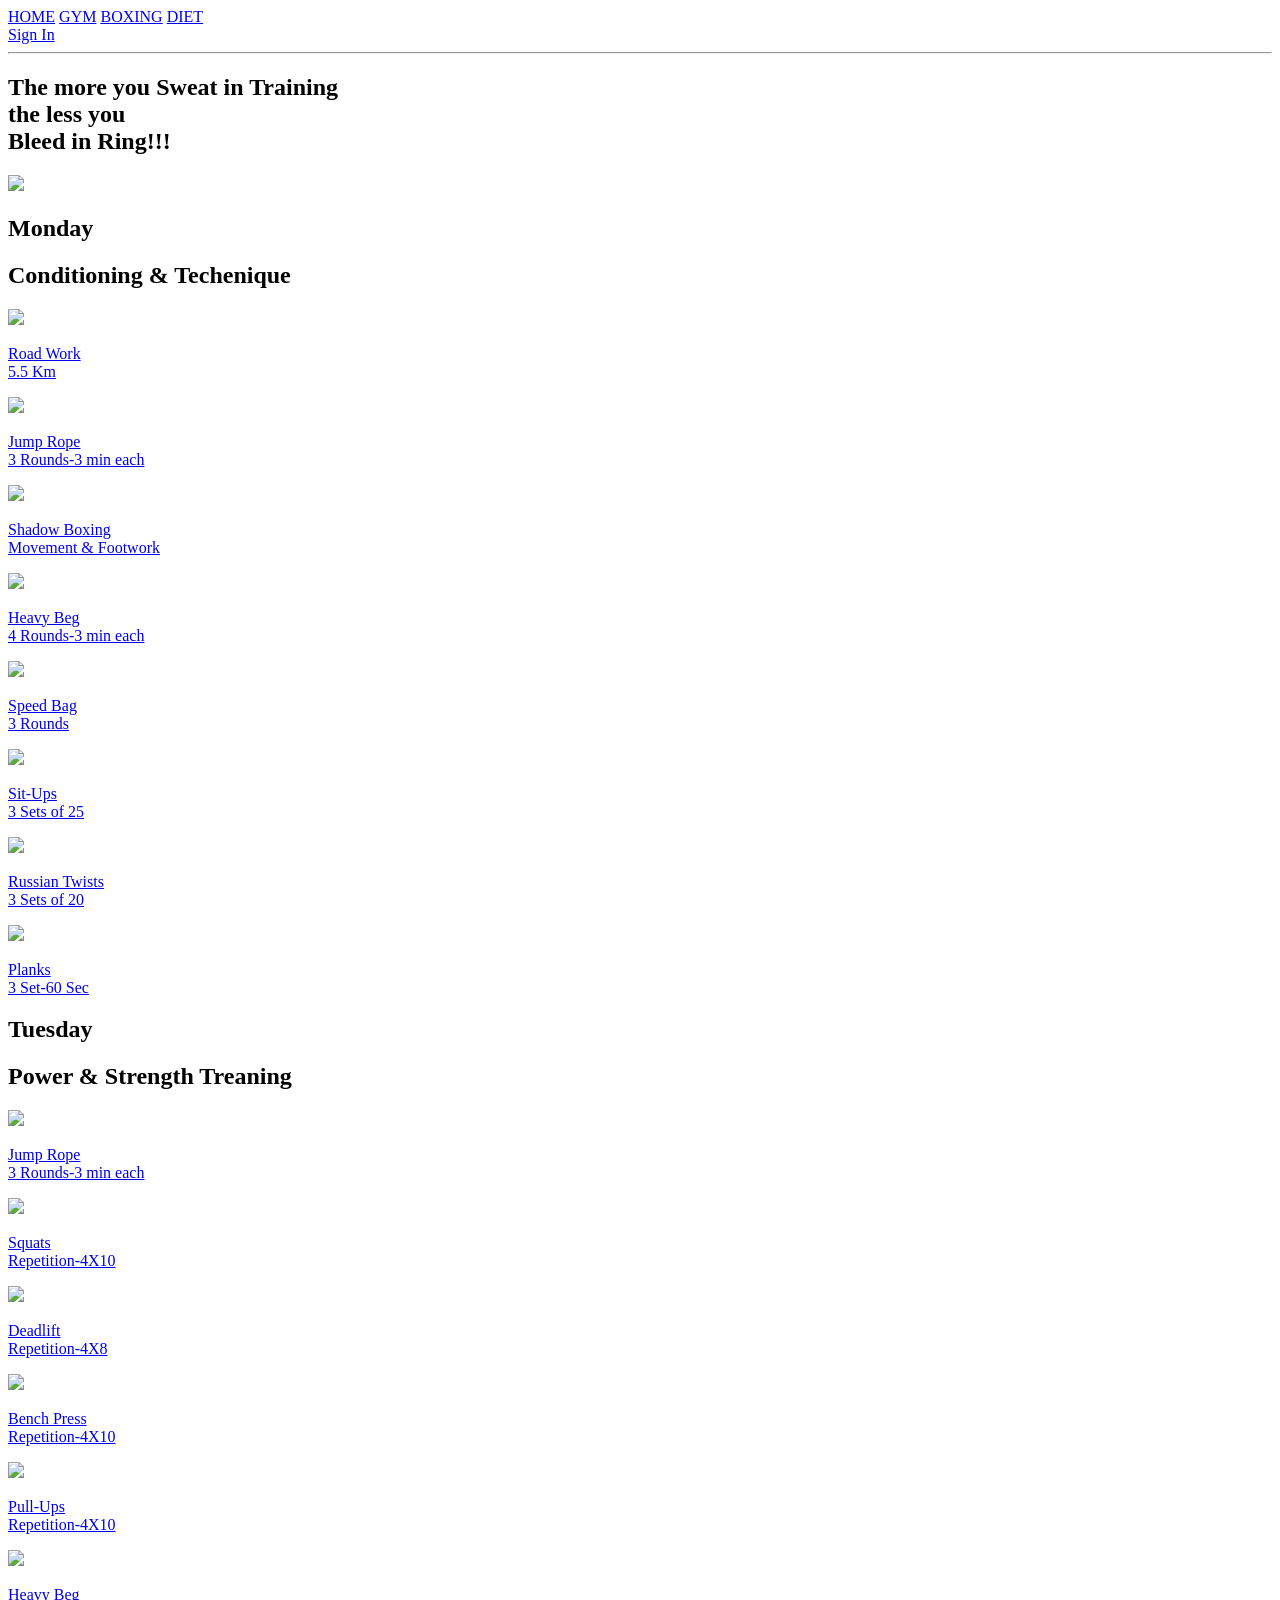
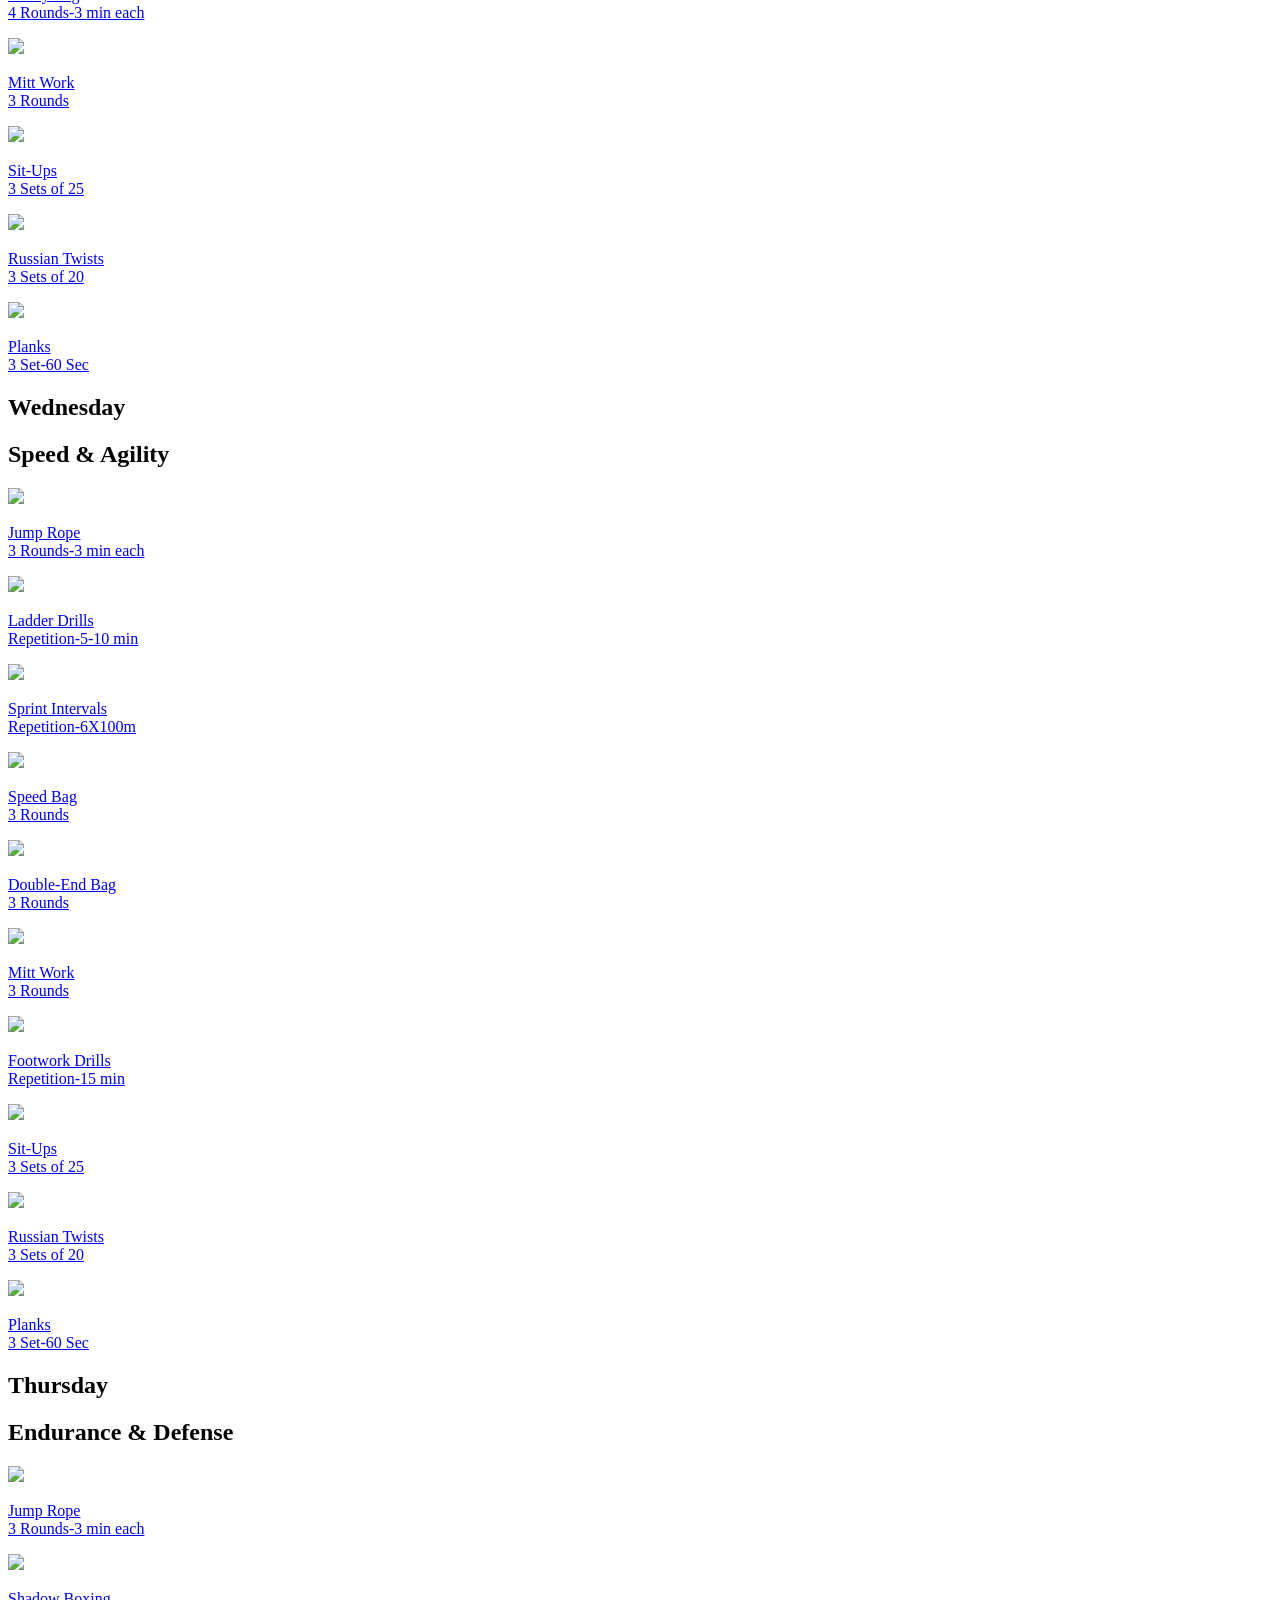
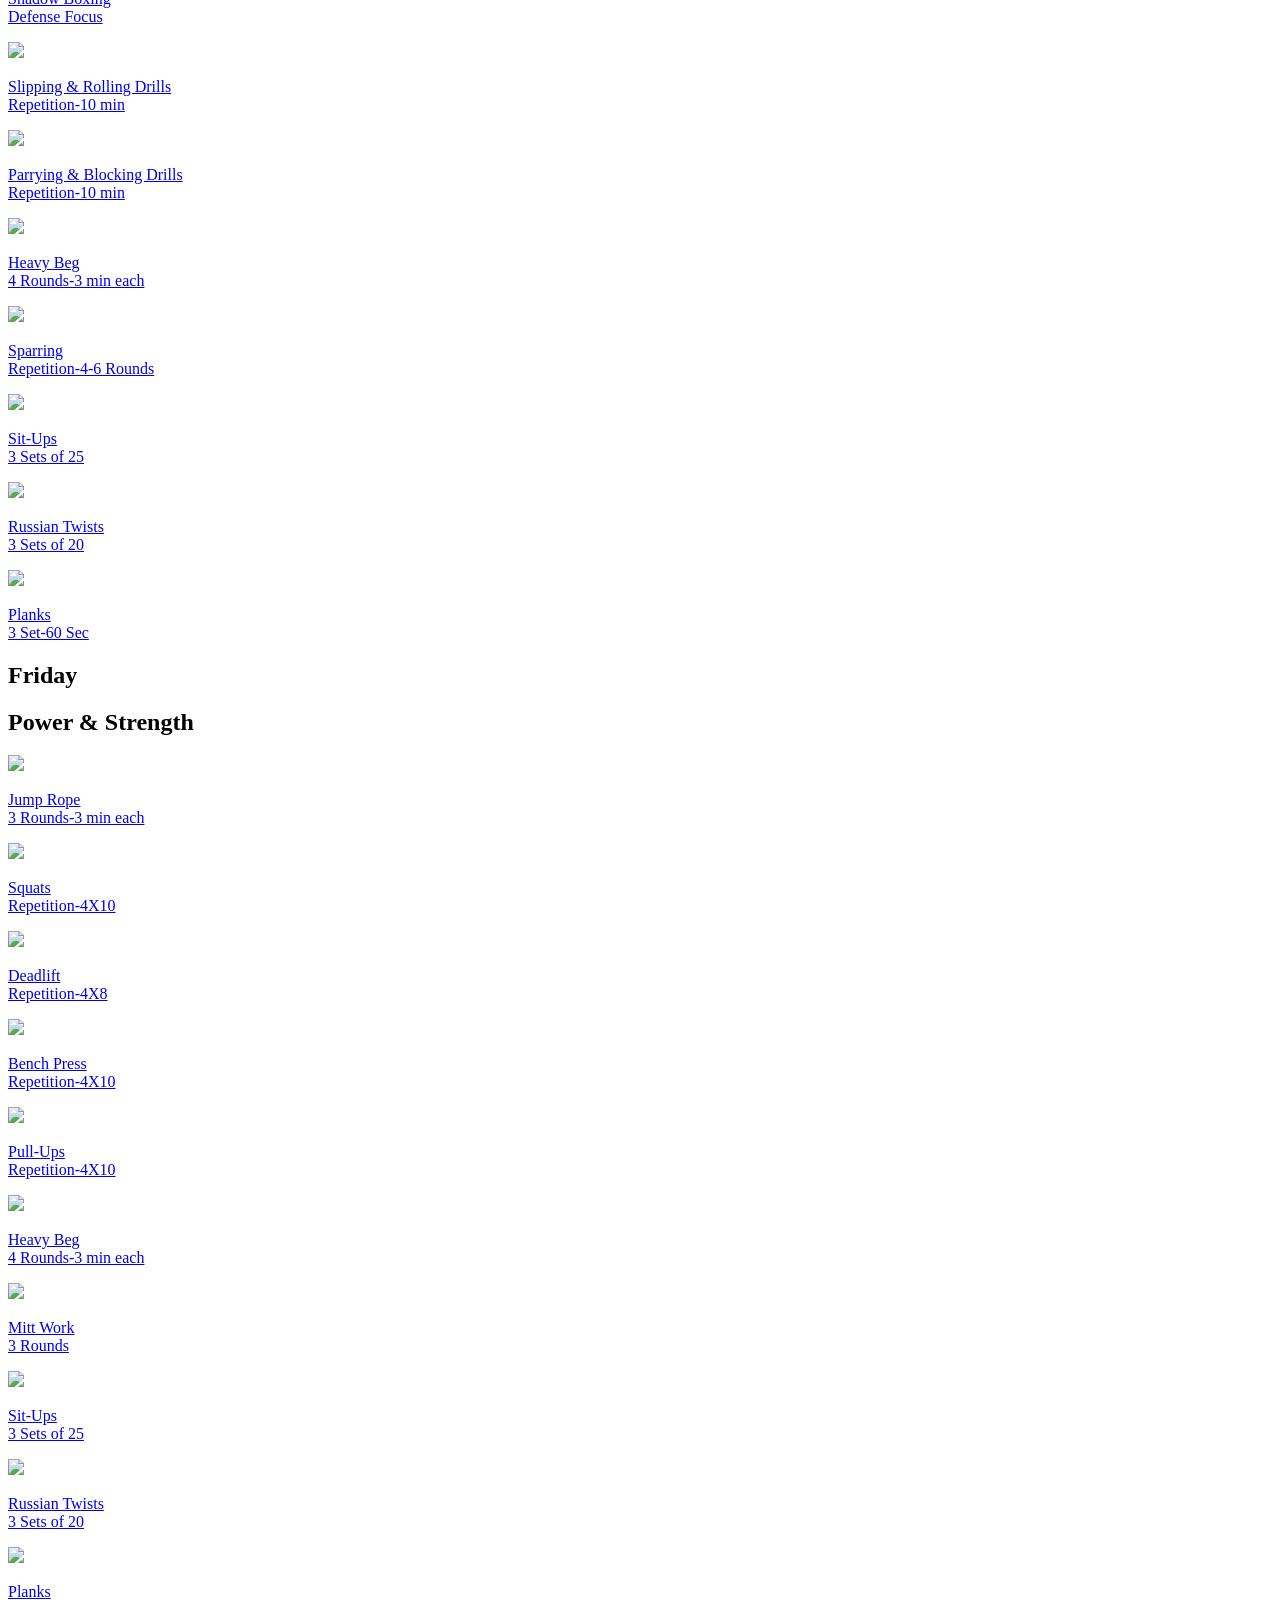
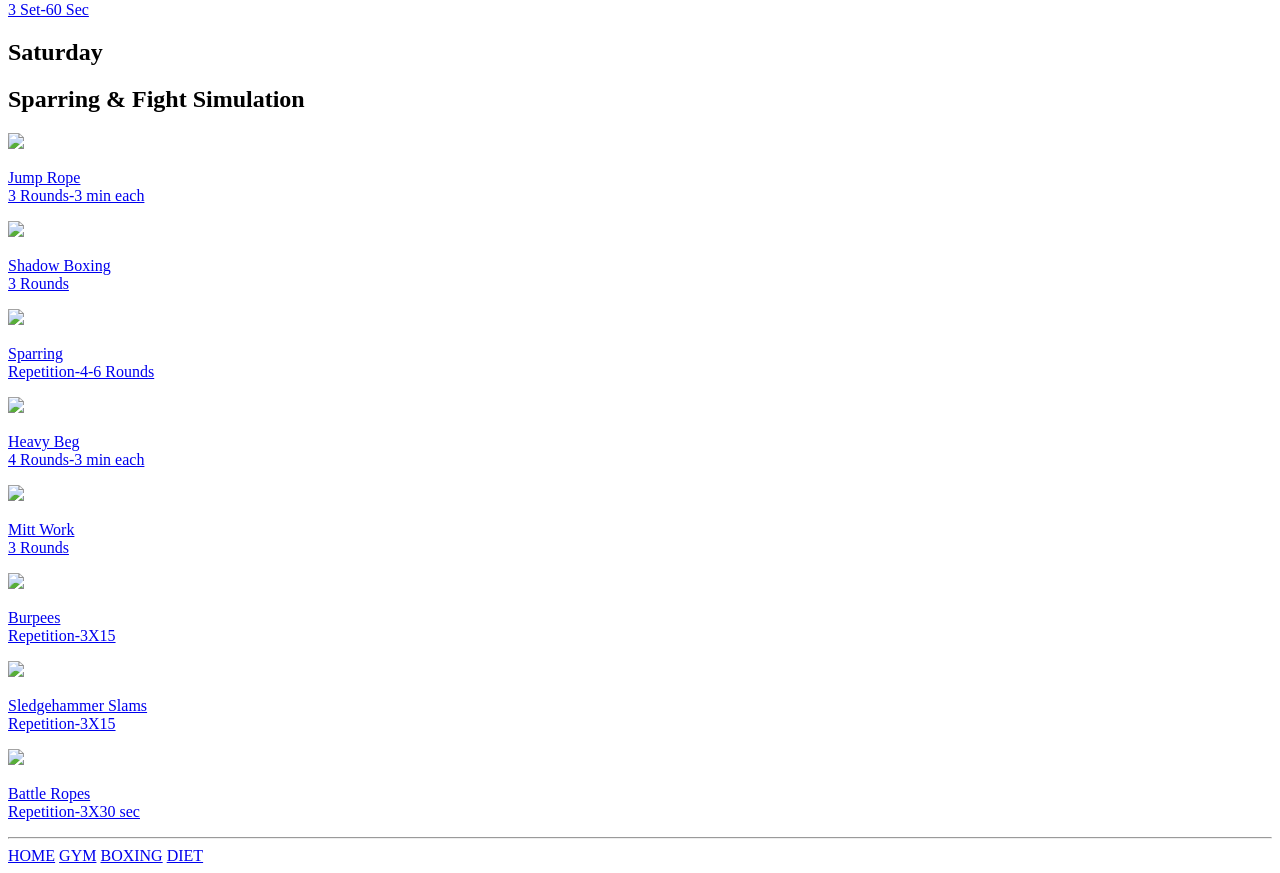
==== boxing.html @ 91bad155 "last-change-added" ====
<!DOCTYPE html>
<html lang="en">
<head>
    <meta charset="UTF-8">
    <meta name="viewport" content="width=device-width, initial-scale=1.0">
    <title>Boxing Schedule</title>
    <link rel="stylesheet" href="style-second.css">
    <link rel="stylesheet" href="mediaqueary-second.css">
    <link rel="shortcut icon" href="favicon-01.png" type="image/x-icon">
</head>
<body>
    <header>
            <div class="container">
            <nav>
            <div class="nav-link flex">
            <a href="index.html" class="nav-hover">HOME</a>
            <a href="gym.html" class="nav-hover">GYM</a>
            <a href="boxing.html" id="spe-hover" class="nav-hover">BOXING</a>
            <a href="diet.html" class="nav-hover">DIET</a>
            <div class="nav-butt">
            <a href="signin.html" id="spe-butt" class="nav-hover">Sign In</a>
           </div></div>
           </nav>
        </div>
    </header>
    <main>
        <section>
            <div class="main-start">
                <hr>
                <div class="container">
                    <div class="banner-image flex">
                        <div class="lines"><h1>The more you Sweat in Training<br>the less you<br><span>Bleed in Ring!!!</span></h1></div>
                        <div class="img-banner"><image src="https://wallpaperaccess.com/full/113299.jpg"></image></div>
                    </div>
                </div>
            </div>
        </section>
        <section>
            <div class="container">
                <h1 id="spe-tag" class="tag">Monday</h1>
                <h2 class="tag-2">Conditioning & Techenique</h2>
                <div class="day-first flex">
                    <div class="day-first-img flex"><a href="https://youtu.be/MoxFkJlVZlA?si=4InjTJsDRRnvm0Ty" target="_blank"><image src="https://media.gettyimages.com/id/515136800/photo/jesse-owens-running-a-sprint.jpg?b=1&s=594x594&w=0&k=20&c=3Ryl7v0fphqLy3THlPjcqMNAzSd5L8obzK-zpMKKjc0="></image><p>Road Work<br><span>5.5 Km</span></p></a></div>

                    <div class="day-first-img"><a href="https://youtu.be/RTlr0b6Us6o?si=6KJ2ykiqwkDiigMl" target="_blank"><image src="https://evolve-mma.com/wp-content/uploads/2018/06/AJ-Skipping-Rope.jpg"></image><p>Jump Rope<br><span>3 Rounds-3 min each</span></p></a></div>

                    <div class="day-first-img"><a href="https://youtu.be/lYe5PYgIZDg?si=vLMUm-ALjyw956rZ" target="_blank"><image src="https://img.freepik.com/premium-photo/handsome-young-man-boxer-practicing-shadow-boxing-with-dumbbells_597987-1740.jpg"></image><p>Shadow Boxing<br><span>Movement & Footwork</span></p></a></div>

                    <div class="day-first-img"><a href="https://youtu.be/_ZKBdnpT06Y?si=bzKvnsoIdeUR_tfz" target="_blank"><image src="https://cdn.evolve-university.com/wp-content/uploads/2021/11/mt-heavy-bag-drill-nong-o.png"></image><p>Heavy Beg<br><span>4 Rounds-3 min each</span></p></a></div>

                    <div class="day-first-img flex"><a href="https://youtu.be/si_Wxc0k60Q?si=M0MZRab_aJcrNQKK" target="_blank"><image src="https://www.westend61.de/images/0001088704pw/boxing-coach-punching-speed-bag-in-gym-CAVF58845.jpg"></image><p>Speed Bag<br><span>3 Rounds</span></p></a></div>

                    <div class="day-first-img"><a href="https://youtu.be/swOyWKk7Oko?si=jOz3N1GP63rthDgj" target="_blank"><image src="https://www.themanual.com/wp-content/uploads/sites/9/2023/10/man-doing-crunches-e1746396948923.jpeg?fit=3000%2C2000&p=1"></image><p>Sit-Ups<br><span>3 Sets of 25</span></p></a></div>

                    <div class="day-first-img"><a href="https://youtu.be/DJQGX2J4IVw?si=9yJ7k4kSPQ1QzTi-" target="_blank"><image src="https://cdn.mos.cms.futurecdn.net/gnTkzdpDtoMRUMa8mqmSfK-970-80.jpg"></image><p>Russian Twists<br><span>3 Sets of 20</span></p></a></div>

                    <div class="day-first-img"><a href="https://youtu.be/TaW-98B31AE?si=hQfFOML7B2akAfiL" target="_blank"><image src="https://sbtmagazine.net/wp-content/uploads/2017/07/dumbbell-workout-for-washboard-abs.jpg"></image><p>Planks<br><span>3 Set-60 Sec</span></p></a></div>
                </div>
                <h1 id="spe-tag" class="tag">Tuesday</h1>
                <h2 class="tag-2">Power & Strength Treaning</h2>
                <div class="day-second flex">
                     <div class="day-second-img flex"><a href="https://youtu.be/RTlr0b6Us6o?si=6KJ2ykiqwkDiigMl" target="_blank"><image src="https://evolve-mma.com/wp-content/uploads/2018/06/AJ-Skipping-Rope.jpg"></image><p>Jump Rope<br><span>3 Rounds-3 min each</span></p></a></div>

                     <div class="day-second-img"><a href="https://youtu.be/NH4bYCenMxQ?si=0REiblwLuypuopyR" target="_blank"><image src="https://cdn.mos.cms.futurecdn.net/9JntX4VCShUgzMuNBzLvBj-1200-80.jpg"></image><p>Squats<br><span>Repetition-</span>4X10</p></a></div>

                     <div class="day-second-img"><a href="https://youtu.be/aGQK5iiAXK8?si=HEJXizrafGAL_j7j" target="_blank"><image src="https://tse3.mm.bing.net/th/id/OIP.VqBkOYdg0j1mJMJkc9cJmAAAAA?rs=1&pid=ImgDetMain&o=7&rm=3"></image><p>Deadlift<br><span>Repetition-</span>4X8</p></a></div>

                     <div class="day-second-img"><a href="https://youtu.be/mpT7PAFeA68?si=t_s6dZ8ZXLLjP6p1" target="_blank"><image src="https://fitnessvolt.com/wp-content/uploads/2020/12/paused-bench-press.jpg"></image><p>Bench Press<br><span>Repetition-</span>4X10</p></a></div>

                     <div class="day-second-img"><a href="https://youtu.be/eGo4IYlbE5g?si=v_e02tfvVvz2JeN4" target="_blank"><image src="https://un-ripped.com/wp-content/uploads/2020/12/man-performing-pullups.jpg"></image><p>Pull-Ups<br><span>Repetition-</span>4X10</p></a></div>

                     <div class="day-second-img"><a href="https://youtu.be/_ZKBdnpT06Y?si=bzKvnsoIdeUR_tfz" target="_blank"><image src="https://cdn.evolve-university.com/wp-content/uploads/2021/11/mt-heavy-bag-drill-nong-o.png"></image><p>Heavy Beg<br><span>4 Rounds-3 min each</span></p></a></div>

                     <div class="day-second-img"><a href="https://youtu.be/tPuvwPYjULw?si=vQcHDMZcJPapZAhn" target="_blank"><image src="https://cdn.shopify.com/s/files/1/0253/7245/9094/articles/liam-harrison-2-1024x6821.jpg"></image><p>Mitt Work<br><span>3 Rounds</span></p></a></div>

                      <div class="day-second-img"><a href="https://youtu.be/swOyWKk7Oko?si=jOz3N1GP63rthDgj" target="_blank"><image src="https://www.themanual.com/wp-content/uploads/sites/9/2023/10/man-doing-crunches-e1746396948923.jpeg?fit=3000%2C2000&p=1"></image><p>Sit-Ups<br><span>3 Sets of 25</span></p></a></div>

                    <div class="day-second-img"><a href="https://youtu.be/DJQGX2J4IVw?si=9yJ7k4kSPQ1QzTi-" target="_blank"><image src="https://cdn.mos.cms.futurecdn.net/gnTkzdpDtoMRUMa8mqmSfK-970-80.jpg"></image><p>Russian Twists<br><span>3 Sets of 20</span></p></a></div>

                    <div class="day-second-img"><a href="https://youtu.be/TaW-98B31AE?si=hQfFOML7B2akAfiL" target="_blank"><image src="https://sbtmagazine.net/wp-content/uploads/2017/07/dumbbell-workout-for-washboard-abs.jpg"></image><p>Planks<br><span>3 Set-60 Sec</span></p></a></div>
                </div>
                <h1 id="spe-tag" class="tag">Wednesday</h1>
                <h2 class="tag-2">Speed & Agility</h2>
                <div class="day-third flex">
                    <div class="day-second-img flex"><a href="https://youtu.be/RTlr0b6Us6o?si=6KJ2ykiqwkDiigMl" target="_blank"><image src="https://evolve-mma.com/wp-content/uploads/2018/06/AJ-Skipping-Rope.jpg"></image><p>Jump Rope<br><span>3 Rounds-3 min each</span></p></a></div>

                    <div class="day-third-img flex"><a href="https://youtu.be/tdYRCl-3Ohk?si=4ePSA24iDrQhl2jl" target="_blank"><image src="https://i.pinimg.com/originals/19/c3/94/19c394332929a7f320806ff857a394c2.jpg"></image><p>Ladder Drills<br><span>Repetition-</span>5-10 min</p></a></div>

                    <div class="day-third-img flex"><a href="https://youtu.be/Ky_1tRwadCs?si=KlPjDAcfkQx5yg8W" target="_blank"><image src="https://www.trainheroic.com/wp-content/uploads/2022/09/AdobeStock_178117266-TH.jpg"></image><p>Sprint Intervals<br><span>Repetition-</span>6X100m</p></a></div>

                    <div class="day-third-img flex"><a href="https://youtu.be/si_Wxc0k60Q?si=M0MZRab_aJcrNQKK" target="_blank"><image src="https://www.westend61.de/images/0001088704pw/boxing-coach-punching-speed-bag-in-gym-CAVF58845.jpg"></image><p>Speed Bag<br><span>3 Rounds</span></p></a></div>

                    <div class="day-third-img flex"><a href="https://youtu.be/U4uWtXsV8Nc?si=FFr4mGUMDlAL1WiU" target="_blank"><image src="https://cdn.evolve-mma.com/wp-content/uploads/2023/12/double-end-manny-1-800x450.jpg"></image><p>Double-End Bag<br><span>3 Rounds</span></p></a></div>

                    <div class="day-third-img"><a href="https://youtu.be/tPuvwPYjULw?si=vQcHDMZcJPapZAhn" target="_blank"><image src="https://cdn.shopify.com/s/files/1/0253/7245/9094/articles/liam-harrison-2-1024x6821.jpg"></image><p>Mitt Work<br><span>3 Rounds</span></p></a></div>

                    <div class="day-third-img flex"><a href="https://youtu.be/CMgghWxHMIc?si=ljK9ZHSEDp5EVv9L" target="_blank"><image src="https://i.ytimg.com/vi/DcGiwas5tVE/maxresdefault.jpg"></image><p>Footwork Drills<br><span>Repetition-</span>15 min</p></a></div>

                    <div class="day-third-img"><a href="https://youtu.be/swOyWKk7Oko?si=jOz3N1GP63rthDgj" target="_blank"><image src="https://www.themanual.com/wp-content/uploads/sites/9/2023/10/man-doing-crunches-e1746396948923.jpeg?fit=3000%2C2000&p=1"></image><p>Sit-Ups<br><span>3 Sets of 25</span></p></a></div>

                    <div class="day-third-img"><a href="https://youtu.be/DJQGX2J4IVw?si=9yJ7k4kSPQ1QzTi-" target="_blank"><image src="https://cdn.mos.cms.futurecdn.net/gnTkzdpDtoMRUMa8mqmSfK-970-80.jpg"></image><p>Russian Twists<br><span>3 Sets of 20</span></p></a></div>

                    <div class="day-third-img"><a href="https://youtu.be/TaW-98B31AE?si=hQfFOML7B2akAfiL" target="_blank"><image src="https://sbtmagazine.net/wp-content/uploads/2017/07/dumbbell-workout-for-washboard-abs.jpg"></image><p>Planks<br><span>3 Set-60 Sec</span></p></a></div>
                </div>
                <h1 id="spe-tag" class="tag">Thursday</h1>
                <h2 class="tag-2">Endurance & Defense</h2>
                <div class="day-four flex">
                    <div class="day-four-img flex"><a href="https://youtu.be/RTlr0b6Us6o?si=6KJ2ykiqwkDiigMl" target="_blank"><image src="https://evolve-mma.com/wp-content/uploads/2018/06/AJ-Skipping-Rope.jpg"></image><p>Jump Rope<br><span>3 Rounds-3 min each</span></p></a></div>

                    <div class="day-four-img"><a href="https://youtu.be/lYe5PYgIZDg?si=vLMUm-ALjyw956rZ" target="_blank"><image src="https://img.freepik.com/premium-photo/handsome-young-man-boxer-practicing-shadow-boxing-with-dumbbells_597987-1740.jpg"></image><p>Shadow Boxing<br><span>Defense Focus</span></p></a></div>

                    <div class="day-four-img"><a href="https://youtu.be/HVTTZI_7Lvw?si=ykNSOrEa6wd78217" target="_blank"><image src="https://cdn.evolve-mma.com/wp-content/uploads/2018/07/Boxing-Defense-Drills.jpg"></image><p>Slipping & Rolling Drills<br><span>Repetition-</span>10 min</p></a></div>

                    <div class="day-four-img"><a href="https://youtu.be/x4LzZ3BxP7k?si=WAfUFQEukOL1ShMP" target="_blank"><image src="https://www.expertboxing.com/wp-content/uploads/left-forearm-parry-3.jpg"></image><p>Parrying & Blocking Drills<br><span>Repetition-</span>10 min</p></a></div>

                    <div class="day-four-img"><a href="https://youtu.be/_ZKBdnpT06Y?si=bzKvnsoIdeUR_tfz" target="_blank"><image src="https://cdn.evolve-university.com/wp-content/uploads/2021/11/mt-heavy-bag-drill-nong-o.png"></image><p>Heavy Beg<br><span>4 Rounds-3 min each</span></p></a></div>

                    <div class="day-four-img"><a href="https://youtu.be/V2FgVeKD8hk?si=y9CChF0xkbiKaPSf" target="_blank"><image src="https://cdn.shopify.com/s/files/1/0643/8482/7634/files/what-is-sparring-in-boxing_jpg_480x480.webp?v=1710184337"></image><p>Sparring<br><span>Repetition-</span>4-6 Rounds</p></a></div>

                    <div class="day-four-img"><a href="https://youtu.be/swOyWKk7Oko?si=jOz3N1GP63rthDgj" target="_blank"><image src="https://www.themanual.com/wp-content/uploads/sites/9/2023/10/man-doing-crunches-e1746396948923.jpeg?fit=3000%2C2000&p=1"></image><p>Sit-Ups<br><span>3 Sets of 25</span></p></a></div>

                    <div class="day-four-img"><a href="https://youtu.be/DJQGX2J4IVw?si=9yJ7k4kSPQ1QzTi-" target="_blank"><image src="https://cdn.mos.cms.futurecdn.net/gnTkzdpDtoMRUMa8mqmSfK-970-80.jpg"></image><p>Russian Twists<br><span>3 Sets of 20</span></p></a></div>

                    <div class="day-four-img"><a href="https://youtu.be/TaW-98B31AE?si=hQfFOML7B2akAfiL" target="_blank"><image src="https://sbtmagazine.net/wp-content/uploads/2017/07/dumbbell-workout-for-washboard-abs.jpg"></image><p>Planks<br><span>3 Set-60 Sec</span></p></a></div>
                </div>
                <h1 id="spe-tag" class="tag">Friday</h1>
                <h2 class="tag-2">Power & Strength</h2>
                <div class="day-five flex">
                    <div class="day-five-img flex"><a href="https://youtu.be/RTlr0b6Us6o?si=6KJ2ykiqwkDiigMl" target="_blank"><image src="https://evolve-mma.com/wp-content/uploads/2018/06/AJ-Skipping-Rope.jpg"></image><p>Jump Rope<br><span>3 Rounds-3 min each</span></p></a></div>

                     <div class="day-five-img"><a href="https://youtu.be/NH4bYCenMxQ?si=0REiblwLuypuopyR" target="_blank"><image src="https://cdn.mos.cms.futurecdn.net/9JntX4VCShUgzMuNBzLvBj-1200-80.jpg"></image><p>Squats<br><span>Repetition-</span>4X10</p></a></div>

                     <div class="day-five-img"><a href="https://youtu.be/aGQK5iiAXK8?si=HEJXizrafGAL_j7j" target="_blank"><image src="https://tse3.mm.bing.net/th/id/OIP.VqBkOYdg0j1mJMJkc9cJmAAAAA?rs=1&pid=ImgDetMain&o=7&rm=3"></image><p>Deadlift<br><span>Repetition-</span>4X8</p></a></div>

                     <div class="day-five-img"><a href="https://youtu.be/mpT7PAFeA68?si=t_s6dZ8ZXLLjP6p1" target="_blank"><image src="https://fitnessvolt.com/wp-content/uploads/2020/12/paused-bench-press.jpg"></image><p>Bench Press<br><span>Repetition-</span>4X10</p></a></div>

                     <div class="day-five-img"><a href="https://youtu.be/eGo4IYlbE5g?si=v_e02tfvVvz2JeN4" target="_blank"><image src="https://un-ripped.com/wp-content/uploads/2020/12/man-performing-pullups.jpg"></image><p>Pull-Ups<br><span>Repetition-</span>4X10</p></a></div>

                     <div class="day-five-img"><a href="https://youtu.be/_ZKBdnpT06Y?si=bzKvnsoIdeUR_tfz" target="_blank"><image src="https://cdn.evolve-university.com/wp-content/uploads/2021/11/mt-heavy-bag-drill-nong-o.png"></image><p>Heavy Beg<br><span>4 Rounds-3 min each</span></p></a></div>

                     <div class="day-five-img"><a href="https://youtu.be/tPuvwPYjULw?si=vQcHDMZcJPapZAhn" target="_blank"><image src="https://cdn.shopify.com/s/files/1/0253/7245/9094/articles/liam-harrison-2-1024x6821.jpg"></image><p>Mitt Work<br><span>3 Rounds</span></p></a></div>

                      <div class="day-five-img"><a href="https://youtu.be/swOyWKk7Oko?si=jOz3N1GP63rthDgj" target="_blank"><image src="https://www.themanual.com/wp-content/uploads/sites/9/2023/10/man-doing-crunches-e1746396948923.jpeg?fit=3000%2C2000&p=1"></image><p>Sit-Ups<br><span>3 Sets of 25</span></p></a></div>

                    <div class="day-five-img"><a href="https://youtu.be/DJQGX2J4IVw?si=9yJ7k4kSPQ1QzTi-" target="_blank"><image src="https://cdn.mos.cms.futurecdn.net/gnTkzdpDtoMRUMa8mqmSfK-970-80.jpg"></image><p>Russian Twists<br><span>3 Sets of 20</span></p></a></div>
                    
                    <div class="day-five-img"><a href="https://youtu.be/TaW-98B31AE?si=hQfFOML7B2akAfiL" target="_blank"><image src="https://sbtmagazine.net/wp-content/uploads/2017/07/dumbbell-workout-for-washboard-abs.jpg"></image><p>Planks<br><span>3 Set-60 Sec</span></p></a></div>
                </div>
                <h1 id="spe-tag" class="tag">Saturday</h1>
                <h2 class="tag-2">Sparring & Fight Simulation</h2>
                <div class="day-six flex">
                    <div class="day-six-img flex"><a href="https://youtu.be/RTlr0b6Us6o?si=6KJ2ykiqwkDiigMl" target="_blank"><image src="https://evolve-mma.com/wp-content/uploads/2018/06/AJ-Skipping-Rope.jpg"></image><p>Jump Rope<br><span>3 Rounds-3 min each</span></p></a></div>

                    <div class="day-six-img"><a href="https://youtu.be/lYe5PYgIZDg?si=vLMUm-ALjyw956rZ" target="_blank"><image src="https://img.freepik.com/premium-photo/handsome-young-man-boxer-practicing-shadow-boxing-with-dumbbells_597987-1740.jpg"></image><p>Shadow Boxing<br><span>3 Rounds</span></p></a></div>

                    <div class="day-six-img"><a href="https://youtu.be/V2FgVeKD8hk?si=y9CChF0xkbiKaPSf" target="_blank"><image src="https://cdn.shopify.com/s/files/1/0643/8482/7634/files/what-is-sparring-in-boxing_jpg_480x480.webp?v=1710184337"></image><p>Sparring<br><span>Repetition-</span>4-6 Rounds</p></a></div>

                    <div class="day-six-img"><a href="https://youtu.be/_ZKBdnpT06Y?si=bzKvnsoIdeUR_tfz" target="_blank"><image src="https://cdn.evolve-university.com/wp-content/uploads/2021/11/mt-heavy-bag-drill-nong-o.png"></image><p>Heavy Beg<br><span>4 Rounds-3 min each</span></p></a></div>

                     <div class="day-six-img"><a href="https://youtu.be/tPuvwPYjULw?si=vQcHDMZcJPapZAhn" target="_blank"><image src="https://cdn.shopify.com/s/files/1/0253/7245/9094/articles/liam-harrison-2-1024x6821.jpg"></image><p>Mitt Work<br><span>3 Rounds</span></p></a></div>

                     <div class="day-six-img"><a href="https://youtu.be/G2hv_NYhM-A?si=phPlimA-Vvqx-WXf" target="_blank"><image src="https://image.boxrox.com/2020/09/Untitled-design-33-1024x580.jpg"></image><p>Burpees<br><span>Repetition-</span>3X15</p></a></div>

                     <div class="day-six-img"><a href="https://youtu.be/LuimD6DBoYo?si=mqZWfr8SeRw9V1It" target="_blank"><image src="https://images.squarespace-cdn.com/content/v1/5750d5129f72662d66448028/1493187072455-X4TIB2MADNYSAZ29SUL0/image-asset.jpeg?format=1000w"></image><p>Sledgehammer Slams<br><span>Repetition-</span>3X15</p></a></div>

                     <div class="day-six-img"><a href="https://youtu.be/R7qd3Moor-s?si=Le7ZDA8qlKpapng0" target="_blank"><image src="https://monkat25.com/wp-content/uploads/2021/10/Quote-about-Being-Strong.jpg"></image><p>Battle Ropes<br><span>Repetition-</span>3X30 sec</p></a></div>
                </div>
            </div>
        </section>
    </main>
    <footer>
        <hr class="hr-line">
        <div class="container">
            <div class="last-footer flex">
            <a href="index.html" class=" last tag-2">HOME</a>
            <a href="gym.html" class="last tag-2">GYM</a>
            <a href="boxing.html" id="spe-hover" class="last tag-2">BOXING</a>
            <a href="diet.html" class="last tag-2">DIET</a>
            </div>
        </div>
    </footer>
</body>
</html>
---- mediaqueary-second.css ----
@media screen and (max-width: 767px)
{
     .nav-butt
    {
        height: 35px;
        width: 15%;
    }
    #spe-butt
    {
        font-size: 14px;
    }
    .banner-img-main
    {
        justify-content: space-evenly;
    }
    .img-banner img
    {
        height: 200px;
    }
    .lines h1 
    {
        font-size: 1.5rem;
    }
    .day-first-img
    {
        padding-top: 0;
        width: 30%;
        height: 280px;
    }
    .day-second-img
    {
        padding-top: 0;
        width: 30%;
        height: 280px;
    }
    .day-third-img
    {
        padding-top: 0;
        width: 30%;
        height: 280px;
    }
    .day-four-img
    {
        padding-top: 0;
        width: 30%;
        height: 280px;
    }
    .day-five-img
    {
        padding-top: 0;
        width: 30%;
        height: 280px;
    }
    .day-six-img
    {
        padding-top: 0;
        width: 30%;
        height: 280px;
    }
    footer 
   {
      height: 30vh;
   }
   .last
   {
     font-size: 1rem;
   }
}
@media screen and (max-width:479px)
{
    .banner-image
    {
        flex-direction: column;
        justify-content: center;
        align-items: center;
    }
    .nav-hover
    {
        font-size: 16px;
    }
    .nav-butt
    {
        font-size: 8px;
        width: 15%;
        height: 25px;
        border: 0.8px solid #ffffff;
    }
    #spe-butt
    {
        font-size: 12px;
    }
    .main-start
    {
       padding-top: 2px;
    }
    .img-banner img 
    {
        height: 280px;
    }
    p 
    {
        font-size: 1rem;
        padding-bottom: 0;
        padding-top: 5px;
    }
    .tag
    {
        text-align: center;
    }
    .tag-2
    {
        font-size: 1.5rem;
    }
    .lines h1 
   {
        font-size: 1.5rem;
   }
   .day-first-img
    {
        padding-top: 0;
        width: 47%;
        height: 210px;
    }
    .day-second-img
    {
        padding-top: 0;
        width: 47%;
        height: 210px;
    }
    .day-third-img
    {
        padding-top: 0;
        width: 47%;
        height: 210px;
    }
    .day-four-img
    {
        padding-top: 0;
        width: 47%;
        height: 210px;
    }
    .day-five-img
    {
        padding-top: 0;
        width: 47%;
        height: 210px;
    }
    .day-six-img
    {
        padding-top: 0;
        width: 47%;
        height: 210px;
    }
    footer 
   {
     height: 45vh;
   }
   .last-footer
   {
    padding-top: 10px;
   }
   .last
   {
     font-size: 1rem;
   }
}
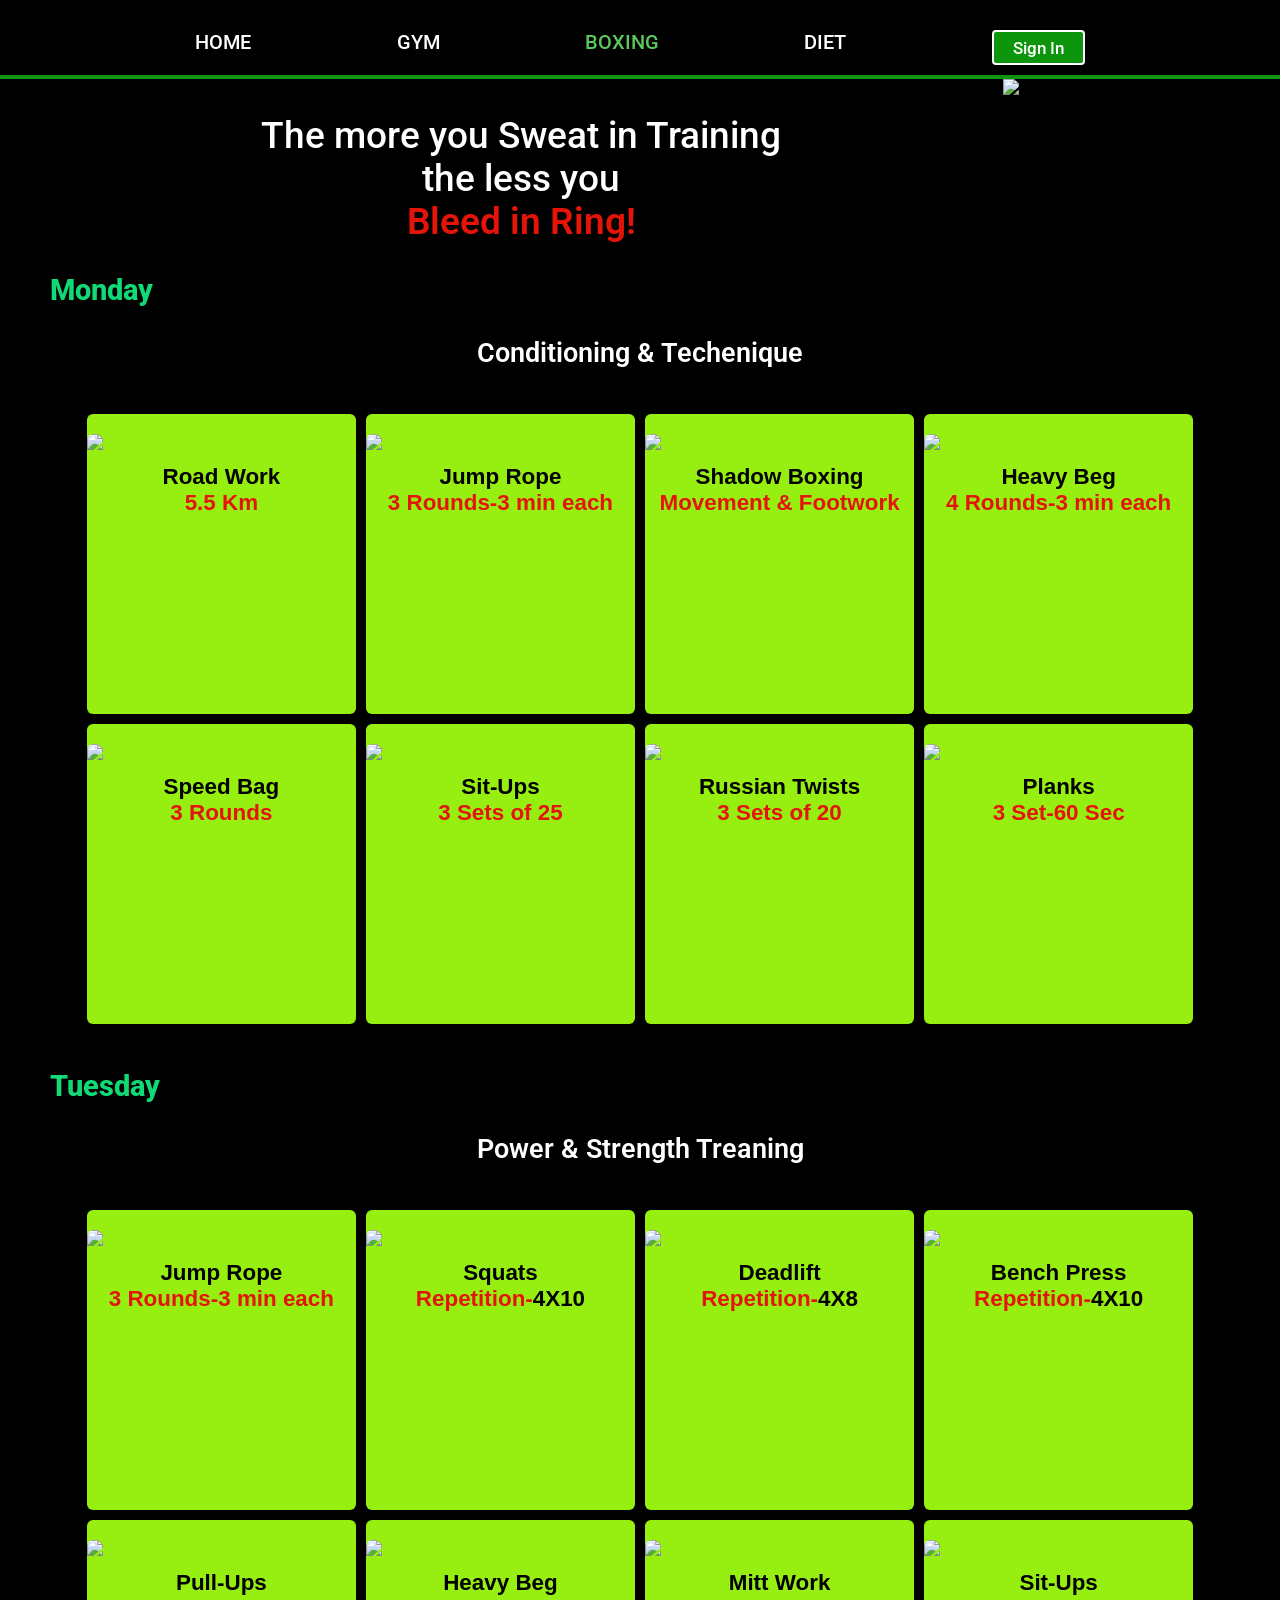
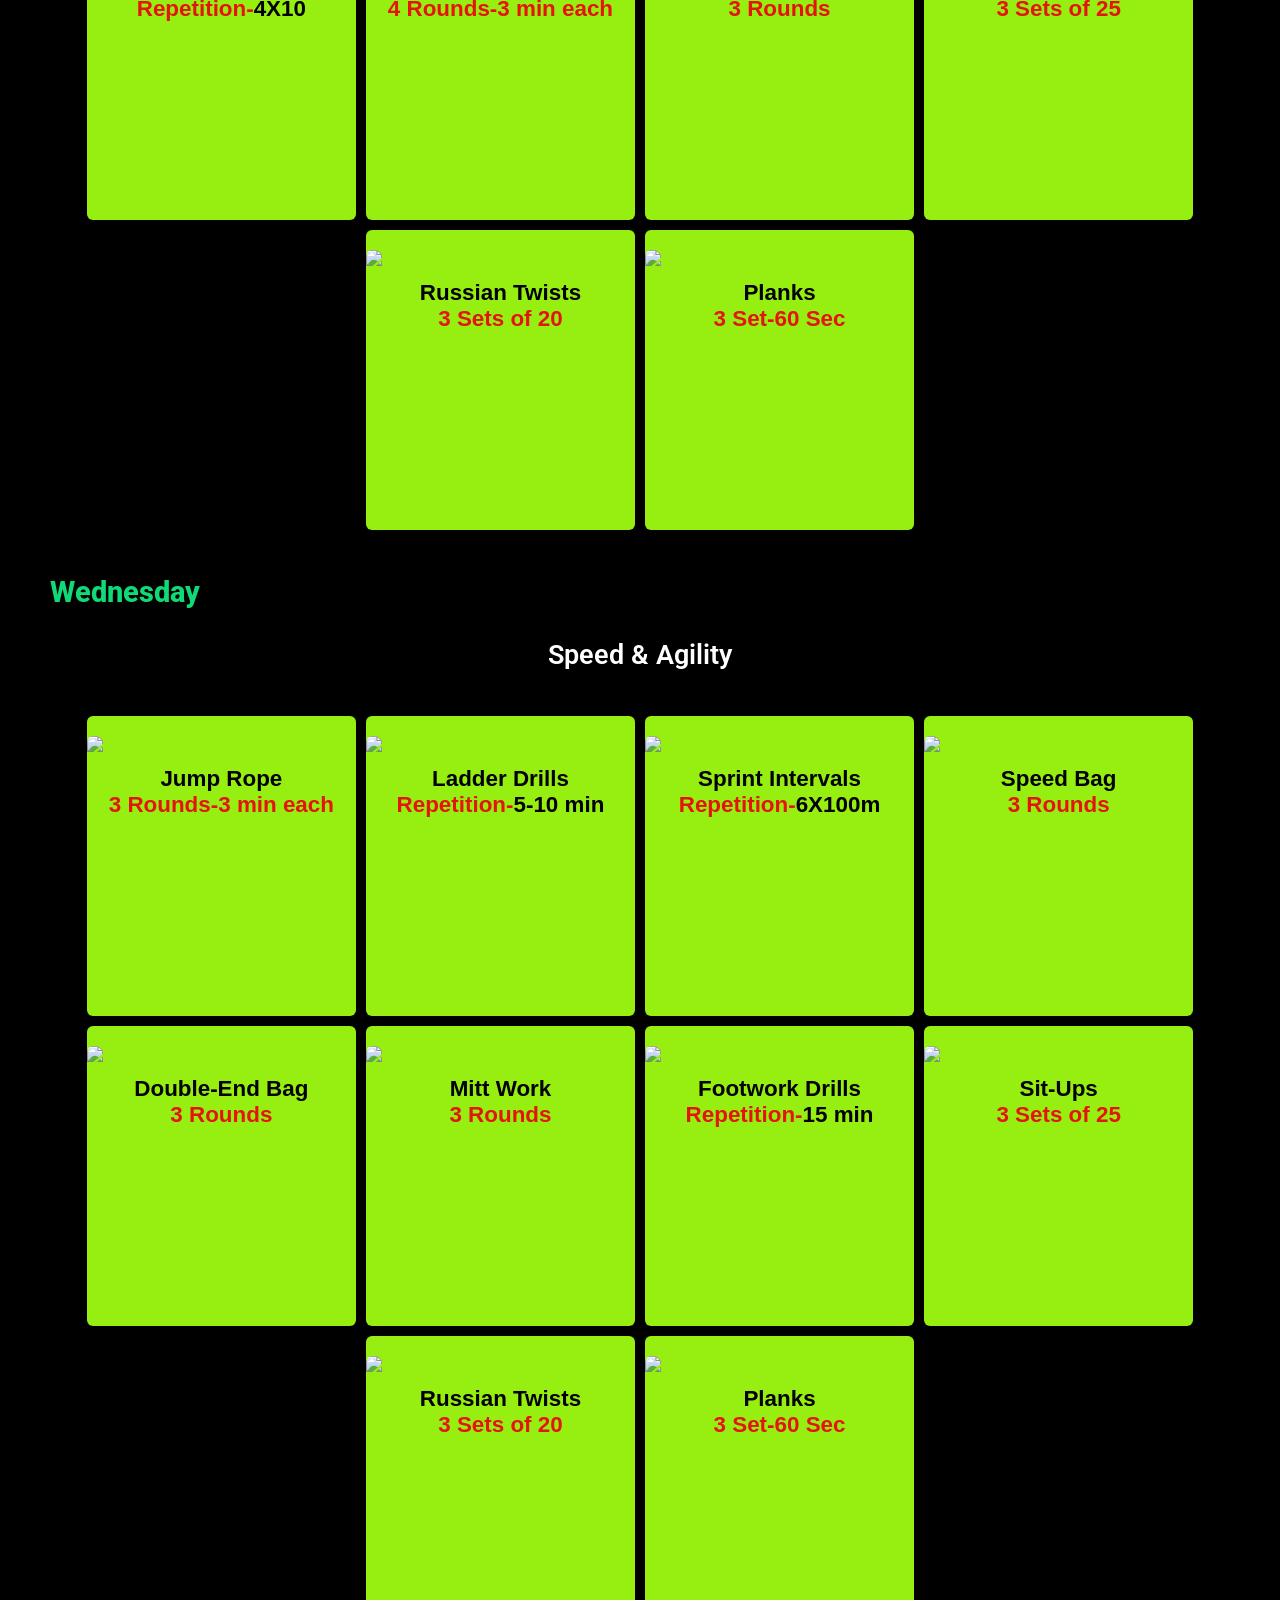
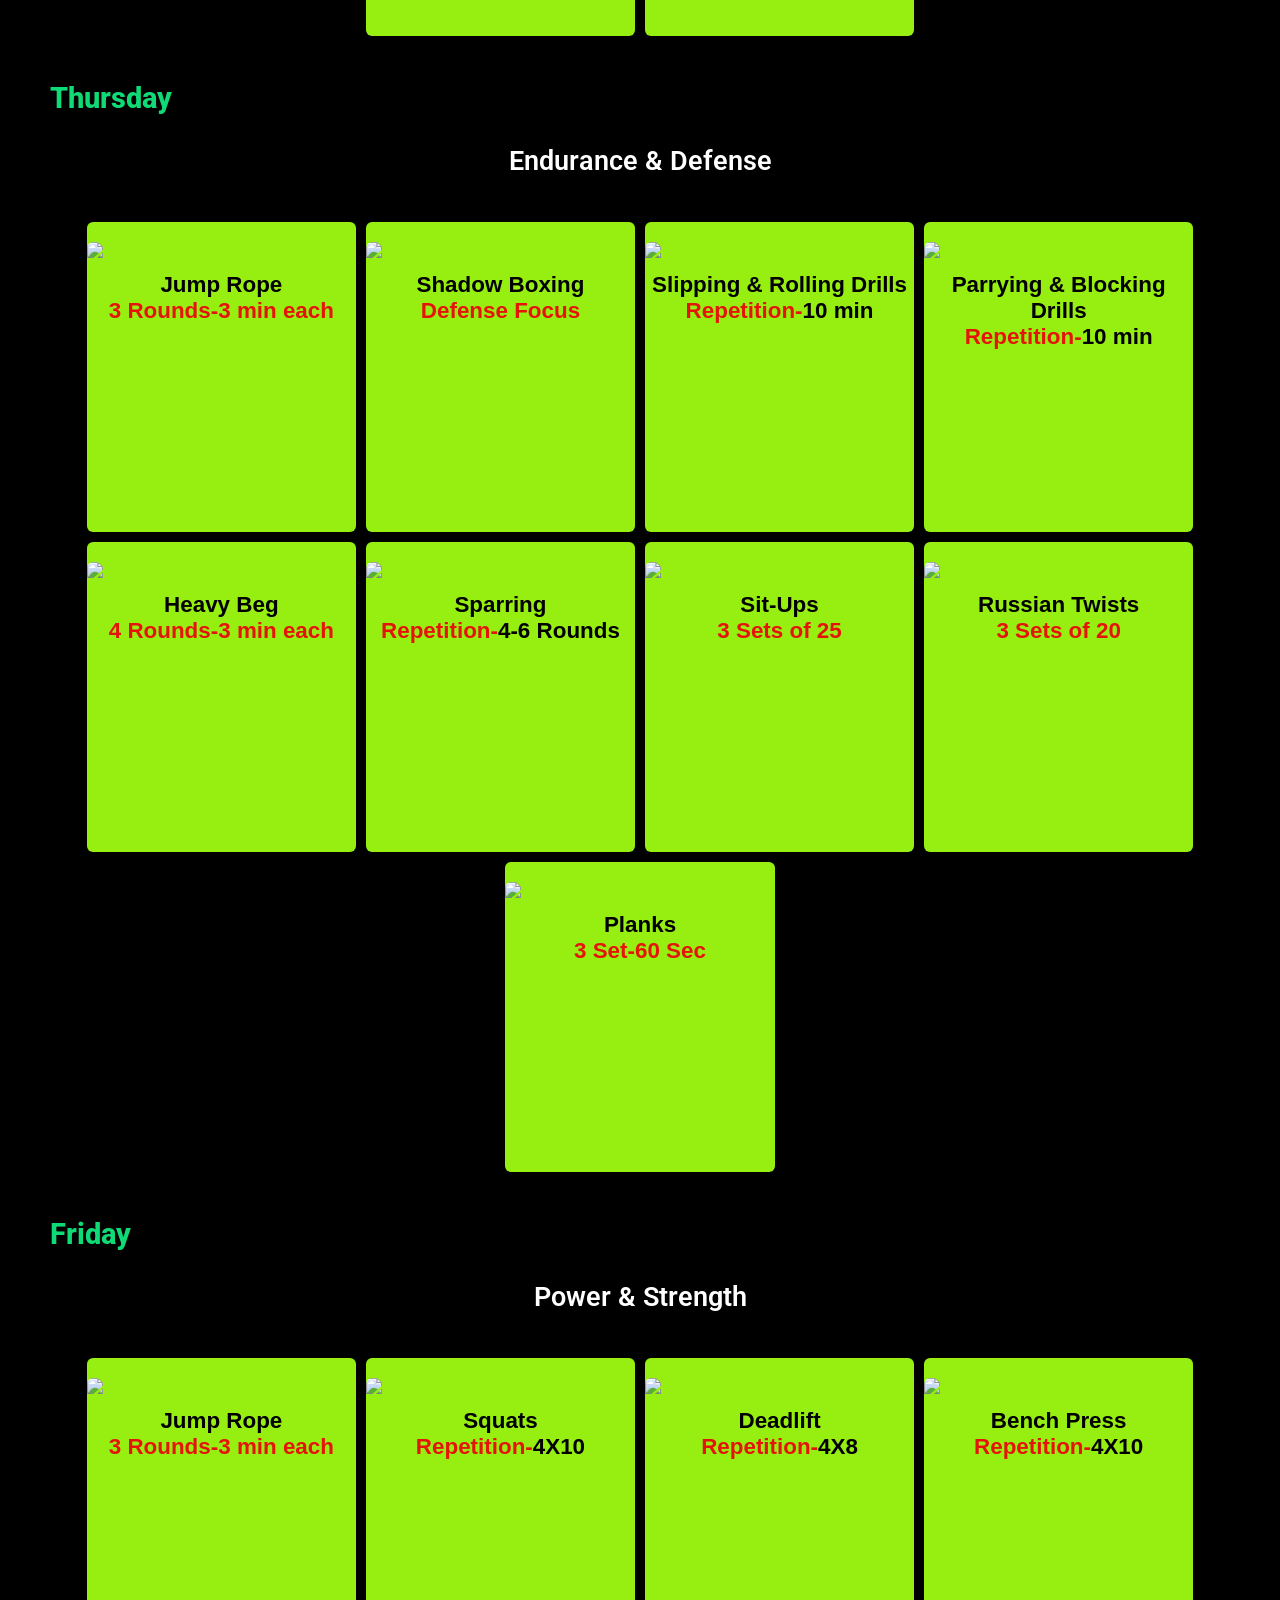
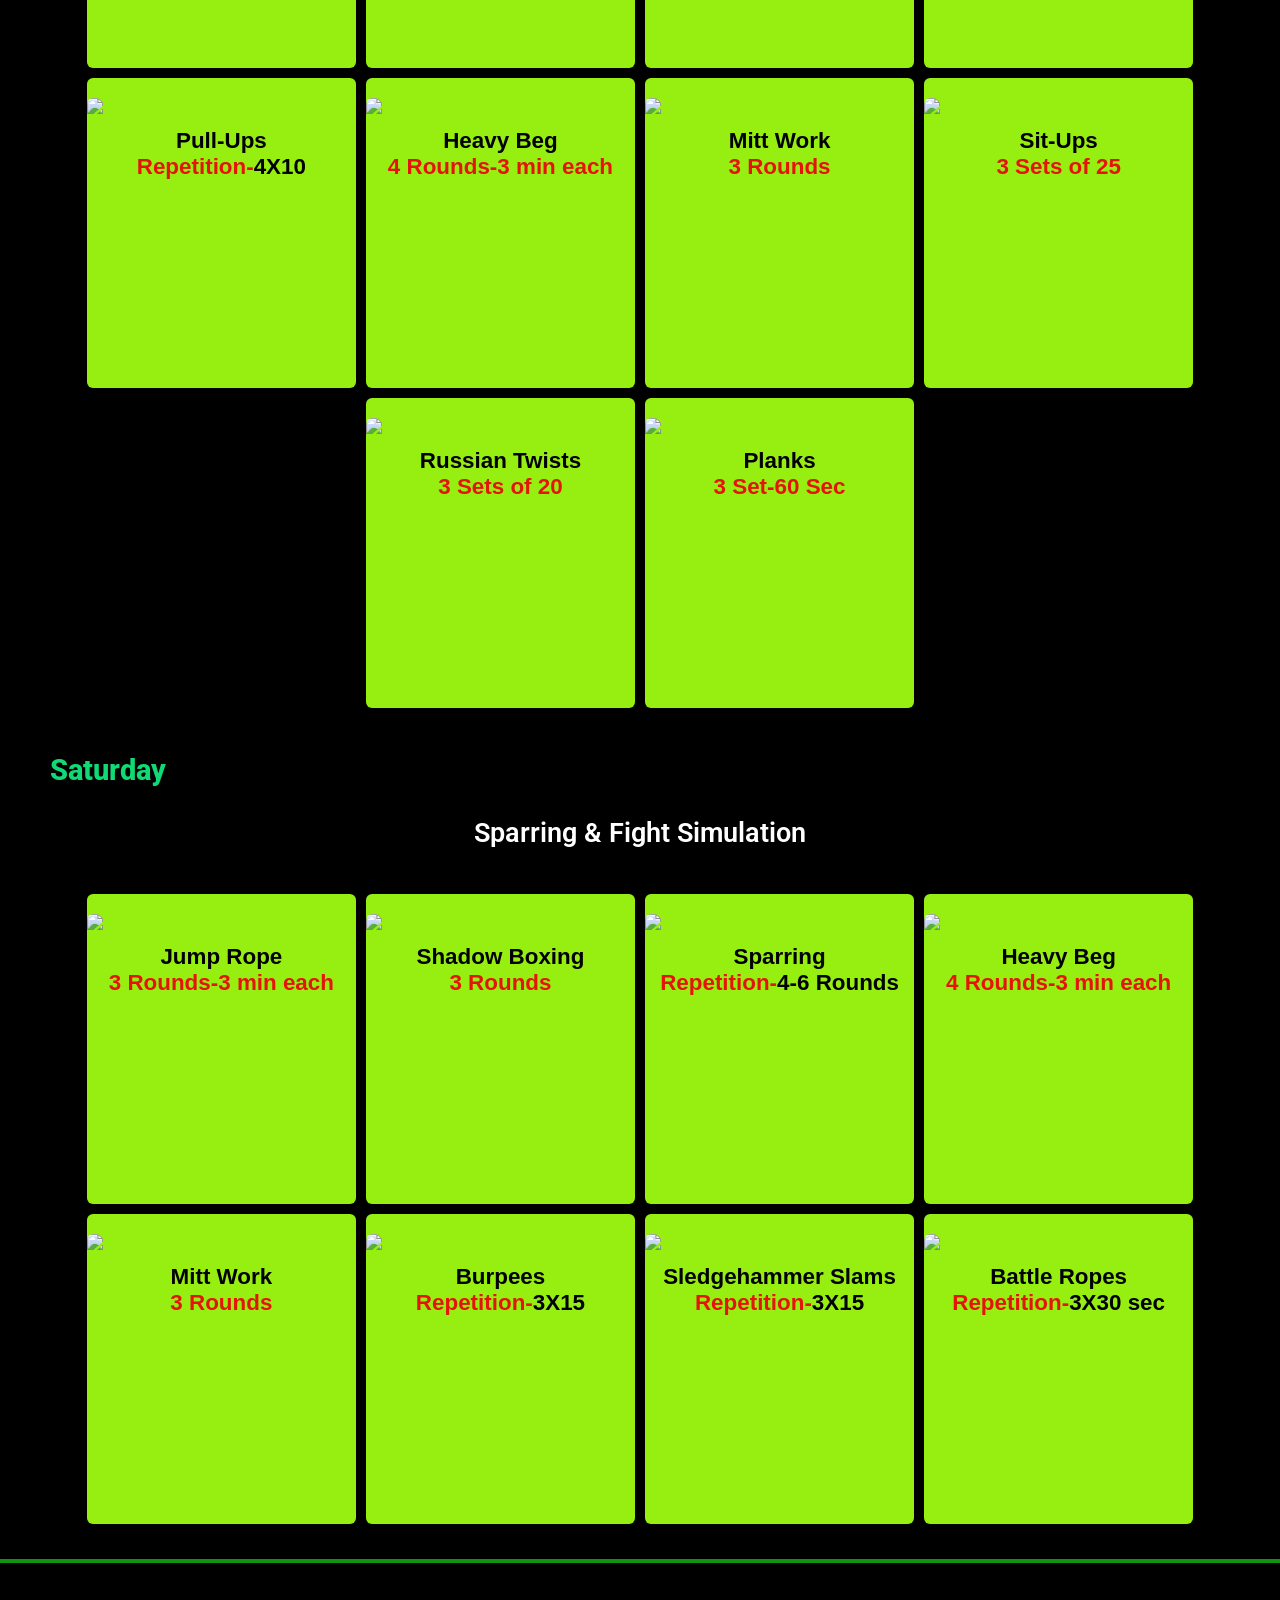
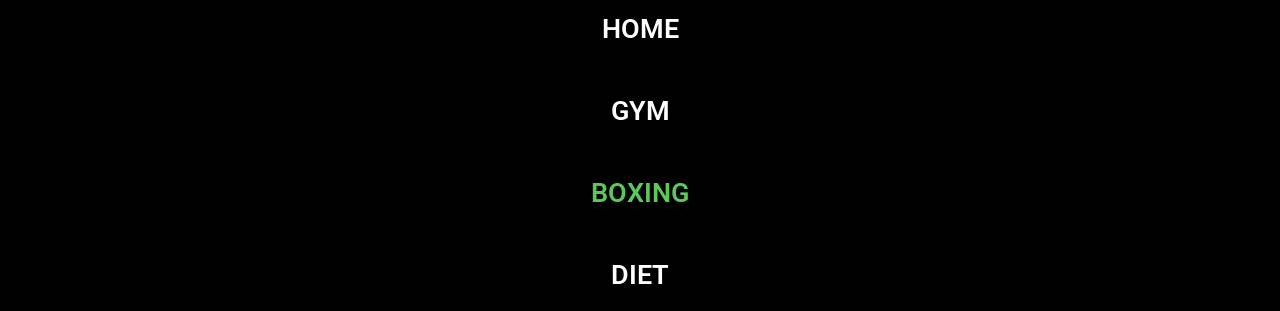
==== commit dc291dff: "span-changed" ====
--- a/boxing.html
+++ b/boxing.html
@@ -29,7 +29,7 @@
                 <hr>
                 <div class="container">
                     <div class="banner-image flex">
-                        <div class="lines"><h1>The more you Sweat in Training<br>the less you<br><span>Bleed in Ring!!!</span></h1></div>
+                        <div class="lines"><h1>The more you Sweat in Training<br>the less you<br><span>Bleed in Ring!</span></h1></div>
                         <div class="img-banner"><image src="https://wallpaperaccess.com/full/113299.jpg"></image></div>
                     </div>
                 </div>
--- a/style-second.css
+++ b/style-second.css
@@ -0,0 +1,386 @@
+@import url('https://fonts.googleapis.com/css2?family=Roboto:ital,wght@0,100..900;1,100..900&display=swap');
+@import url('https://fonts.googleapis.com/css2?family=Poppins:ital,wght@0,100;0,200;0,300;0,400;0,500;0,600;0,700;0,800;0,900;1,100;1,200;1,300;1,400;1,500;1,600;1,700;1,800;1,900&display=swap');
+*{
+    margin: 0;
+    padding: 0;
+    box-sizing: border-box;
+}
+.container
+{
+    max-width: 1180px;
+    padding-inline: auto;
+    margin-inline: auto;
+    overflow: hidden;
+}
+.flex
+{
+    display: flex;
+}
+p
+{
+    text-align: center;
+    color: black;
+    font-size: 1.4rem;
+    padding-top: 10px;
+    padding-bottom: 20px;
+    font-weight: 600;
+    font-family: "Poppins", sans-serif;
+}
+h1
+{
+    font-size: 1.8rem;
+    font-weight: 500;
+    font-family: "Roboto", sans-serif;
+}
+nav 
+{
+    background-color: black;
+    height: 70px;
+}
+.nav-link
+{
+    justify-content: space-evenly;
+    min-width:85%;
+    margin-inline: 10px;
+    padding-top: 30px;
+    gap: 10px;
+}
+.nav-hover
+{
+    color: white;
+    text-decoration: none;
+    font-size: 20px;
+    font-weight: 500;
+    font-family: "Roboto", sans-serif;
+    transition: 0.2 ease-in-out;
+}
+.nav-hover:hover
+{
+    color:rgb(91, 200, 91);
+}
+#spe-hover
+{
+    color:rgb(91, 200, 91);
+}
+.nav-butt
+{
+    display: inline-block;
+    height: 35px;
+    width: 8%;
+    justify-content: center;
+    border: 2px solid white;
+    align-content: center;
+    align-items: center;
+    text-align: center;
+    background-color: rgb(14, 149, 14);
+    border-radius: 4px;
+    font-family: "Roboto", sans-serif;
+    font-size: 17px;
+    cursor: pointer;
+    transition: 0.2 ease-in-out;
+}
+.nav-butt .nav-hover
+{
+    font-size: 17px;
+}
+.nav-butt:hover
+{
+    background-color: rgb(19, 247, 19);
+}
+body
+{
+    background-color: black;
+}
+.main-start
+{
+    padding-top: 5px;
+}
+main hr
+{
+    min-width: 100%;
+    border: 2px solid rgb(14, 149, 14);
+}
+.banner-image 
+{
+    justify-content: space-evenly;
+    gap: 10px;
+}
+.img-banner img 
+{
+    height: 280px;
+}
+.lines
+{
+    padding-top: 3%;
+    background-color: black;
+    color: white;
+    font-family: "Roboto", sans-serif;
+    flex-wrap: wrap;
+    align-content: stretch;
+}
+.lines h1
+{
+    font-size: 2.3rem;
+    text-align: center;
+}
+span
+{
+    color: rgb(229,20,9);
+    font-weight: 600;
+}
+.tag
+{
+    padding-top: 30px;
+    font-weight: 800;
+    color: rgb(16, 218, 117);
+}
+.tag-2
+{
+    padding-top: 30px;
+    padding-bottom: 20px;
+    color: white;
+    text-align: center;
+    font-size: 1.7rem;
+    font-weight: 600;
+    font-family: "Roboto", sans-serif;
+}
+.day-first
+{
+    padding-top: 20px;
+    padding-left: 5px;
+    padding-right: 5px;
+    padding-bottom: 10px;
+    justify-content: center;
+    flex-wrap: wrap;
+}
+.day-first-img
+{
+    flex-direction: column;
+    border-radius: 6px;
+    padding-top: 20px;
+    height: 300px;
+    width: 23%;
+    margin: 5px;
+    background-color: rgb(151, 239, 18);
+    cursor: pointer;
+    overflow: hidden;
+    transition: all 0.2s ease-in-out;
+}
+.day-first-img:hover
+{
+    transform: scale(0.9);
+    box-shadow: 0 0 10px #888;
+}
+.day-first-img a 
+{
+    text-decoration: none;
+}
+.day-first-img img 
+{
+    width: 100%;
+    border-radius: 6px 6px 0 0;
+}
+.day-second
+{
+    padding-top: 20px;
+    padding-left: 5px;
+    padding-right: 5px;
+    padding-bottom: 10px;
+    justify-content: center;
+    flex-wrap: wrap;
+}
+.day-second-img
+{
+    flex-direction: column;
+    border-radius: 6px;
+    padding-top: 20px;
+    height: 300px;
+    width: 23%;
+    margin: 5px;
+    background-color: rgb(151, 239, 18);
+    cursor: pointer;
+    overflow: hidden;
+    transition: all 0.2s ease-in-out;
+}
+.day-second-img:hover
+{
+    transform: scale(0.9);
+    box-shadow: 0 0 10px #888;
+}
+.day-second-img a 
+{
+    text-decoration: none;
+}
+.day-second-img img 
+{
+    width: 100%;
+    border-radius: 6px 6px 0 0;
+}
+.day-third
+{
+    padding-top: 20px;
+    padding-left: 5px;
+    padding-right: 5px;
+    padding-bottom: 10px;
+    justify-content: center;
+    flex-wrap: wrap;
+}
+.day-third-img
+{
+    flex-direction: column;
+    border-radius: 6px;
+    padding-top: 20px;
+    height: 300px;
+    width: 23%;
+    margin: 5px;
+    background-color: rgb(151, 239, 18);
+    cursor: pointer;
+    overflow: hidden;
+    transition: all 0.2s ease-in-out;
+}
+.day-third-img:hover
+{
+    transform: scale(0.9);
+    box-shadow: 0 0 10px #888;
+}
+.day-third-img a 
+{
+    text-decoration: none;
+}
+.day-third-img img 
+{
+    width: 100%;
+    border-radius: 6px 6px 0 0;
+}
+.day-four
+{
+    padding-top: 20px;
+    padding-left: 5px;
+    padding-right: 5px;
+    padding-bottom: 10px;
+    justify-content: center;
+    flex-wrap: wrap;
+}
+.day-four-img
+{
+    flex-direction: column;
+    border-radius: 6px;
+    padding-top: 20px;
+    height: 310px;
+    width: 23%;
+    margin: 5px;
+    background-color: rgb(151, 239, 18);
+    cursor: pointer;
+    overflow: hidden;
+    transition: all 0.2s ease-in-out;
+}
+.day-four-img:hover
+{
+    transform: scale(0.9);
+    box-shadow: 0 0 10px #888;
+}
+.day-four-img a 
+{
+    text-decoration: none;
+}
+.day-four-img img 
+{
+    width: 100%;
+    border-radius: 6px 6px 0 0;
+}
+.day-five
+{
+    padding-top: 20px;
+    padding-left: 5px;
+    padding-right: 5px;
+    padding-bottom: 10px;
+    justify-content: center;
+    flex-wrap: wrap;
+}
+.day-five-img
+{
+    flex-direction: column;
+    border-radius: 6px;
+    padding-top: 20px;
+    height: 310px;
+    width: 23%;
+    margin: 5px;
+    background-color: rgb(151, 239, 18);
+    cursor: pointer;
+    overflow: hidden;
+    transition: all 0.2s ease-in-out;
+}
+.day-five-img:hover
+{
+    transform: scale(0.9);
+    box-shadow: 0 0 10px #888;
+}
+.day-five-img a 
+{
+    text-decoration: none;
+}
+.day-five-img img 
+{
+    width: 100%;
+    border-radius: 6px 6px 0 0;
+}
+.day-six
+{
+    padding-top: 20px;
+    padding-left: 5px;
+    padding-right: 5px;
+    padding-bottom: 10px;
+    justify-content: center;
+    flex-wrap: wrap;
+}
+.day-six-img
+{
+    flex-direction: column;
+    border-radius: 6px;
+    padding-top: 20px;
+    height: 310px;
+    width: 23%;
+    margin: 5px;
+    background-color: rgb(151, 239, 18);
+    cursor: pointer;
+    overflow: hidden;
+    transition: all 0.2s ease-in-out;
+}
+.day-six-img:hover
+{
+    transform: scale(0.9);
+    box-shadow: 0 0 10px #888;
+}
+.day-six-img a 
+{
+    text-decoration: none;
+}
+.day-six-img img 
+{
+    width: 100%;
+    border-radius: 6px 6px 0 0;
+}
+.hr-line
+{
+    min-width: 100%;
+    border: 2px solid rgb(14, 149, 14);
+}
+footer
+{
+    height: 20vh;
+    padding-top: 20px;
+}
+.last-footer
+{
+    flex-direction: column;
+    padding-top: 20px;
+}
+.last
+{
+    text-decoration: none;
+
+}
+.last:hover 
+{
+     color:rgb(91, 200, 91);
+}
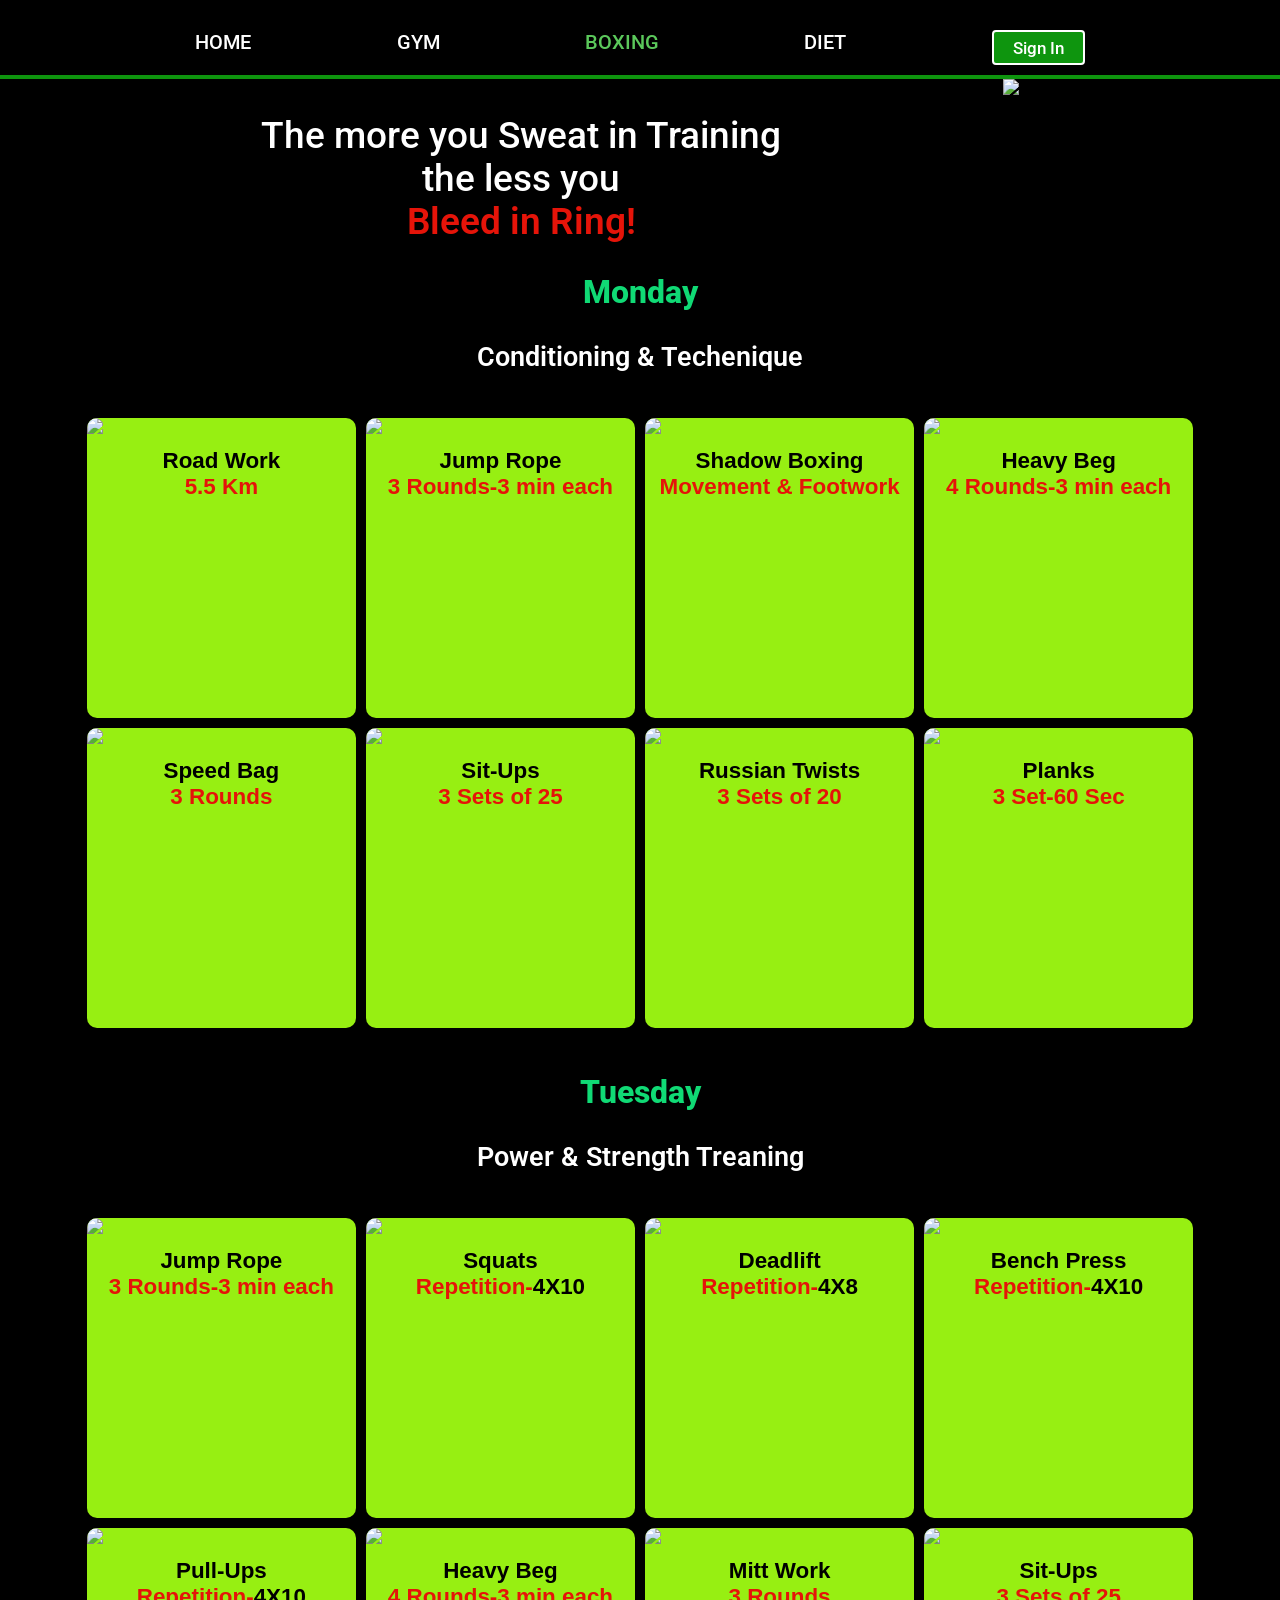
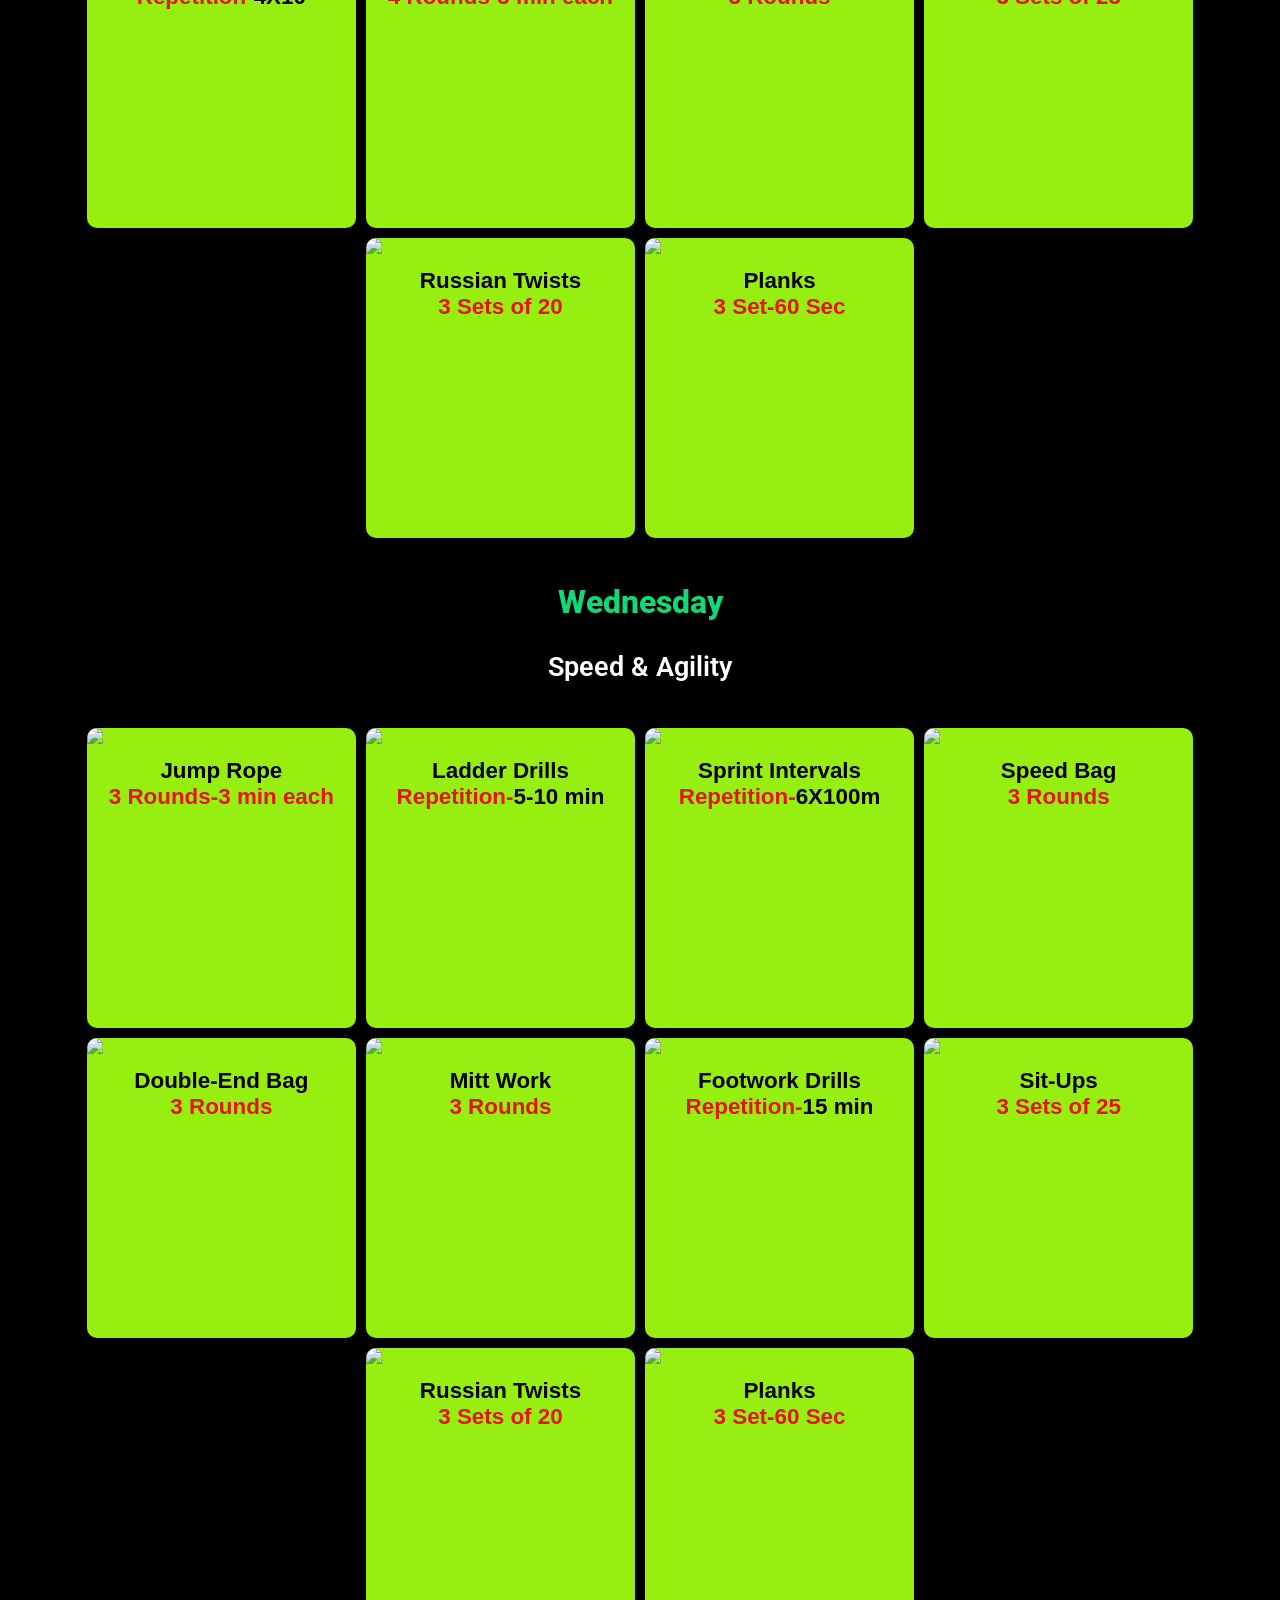
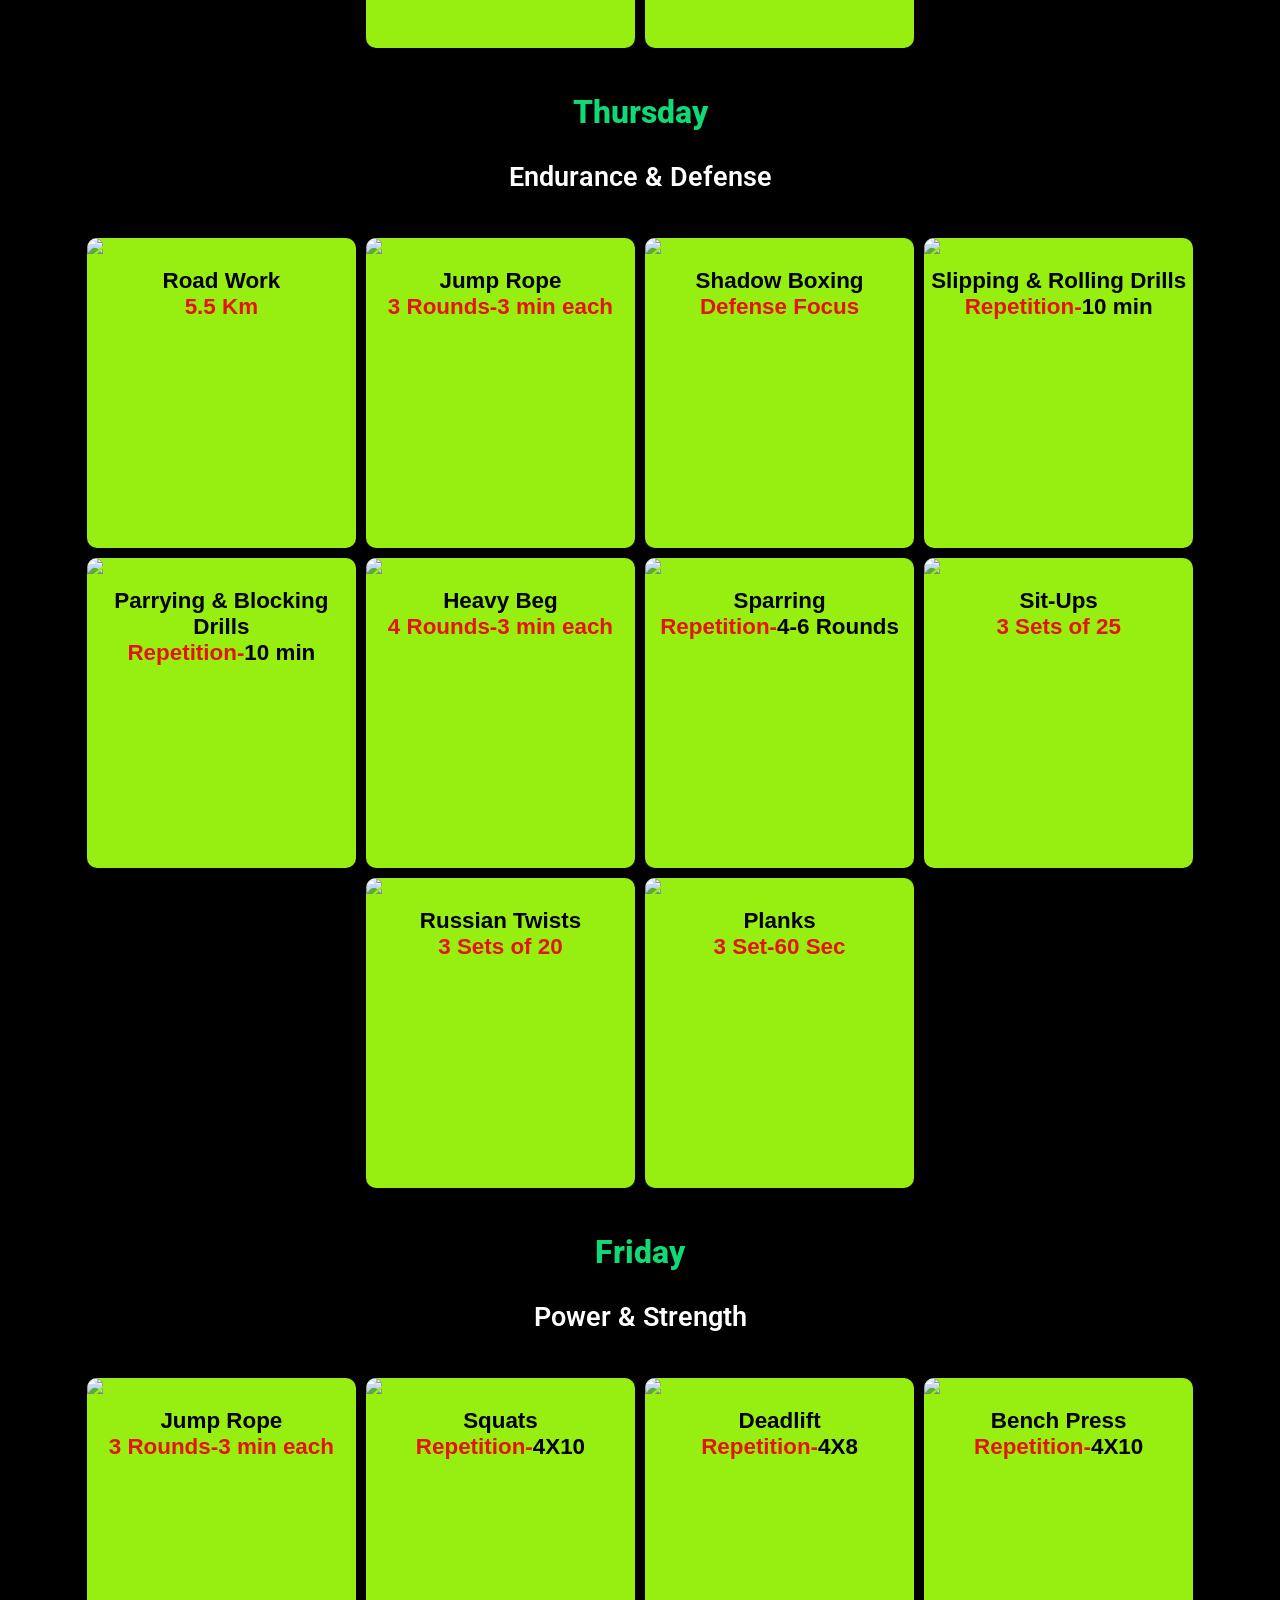
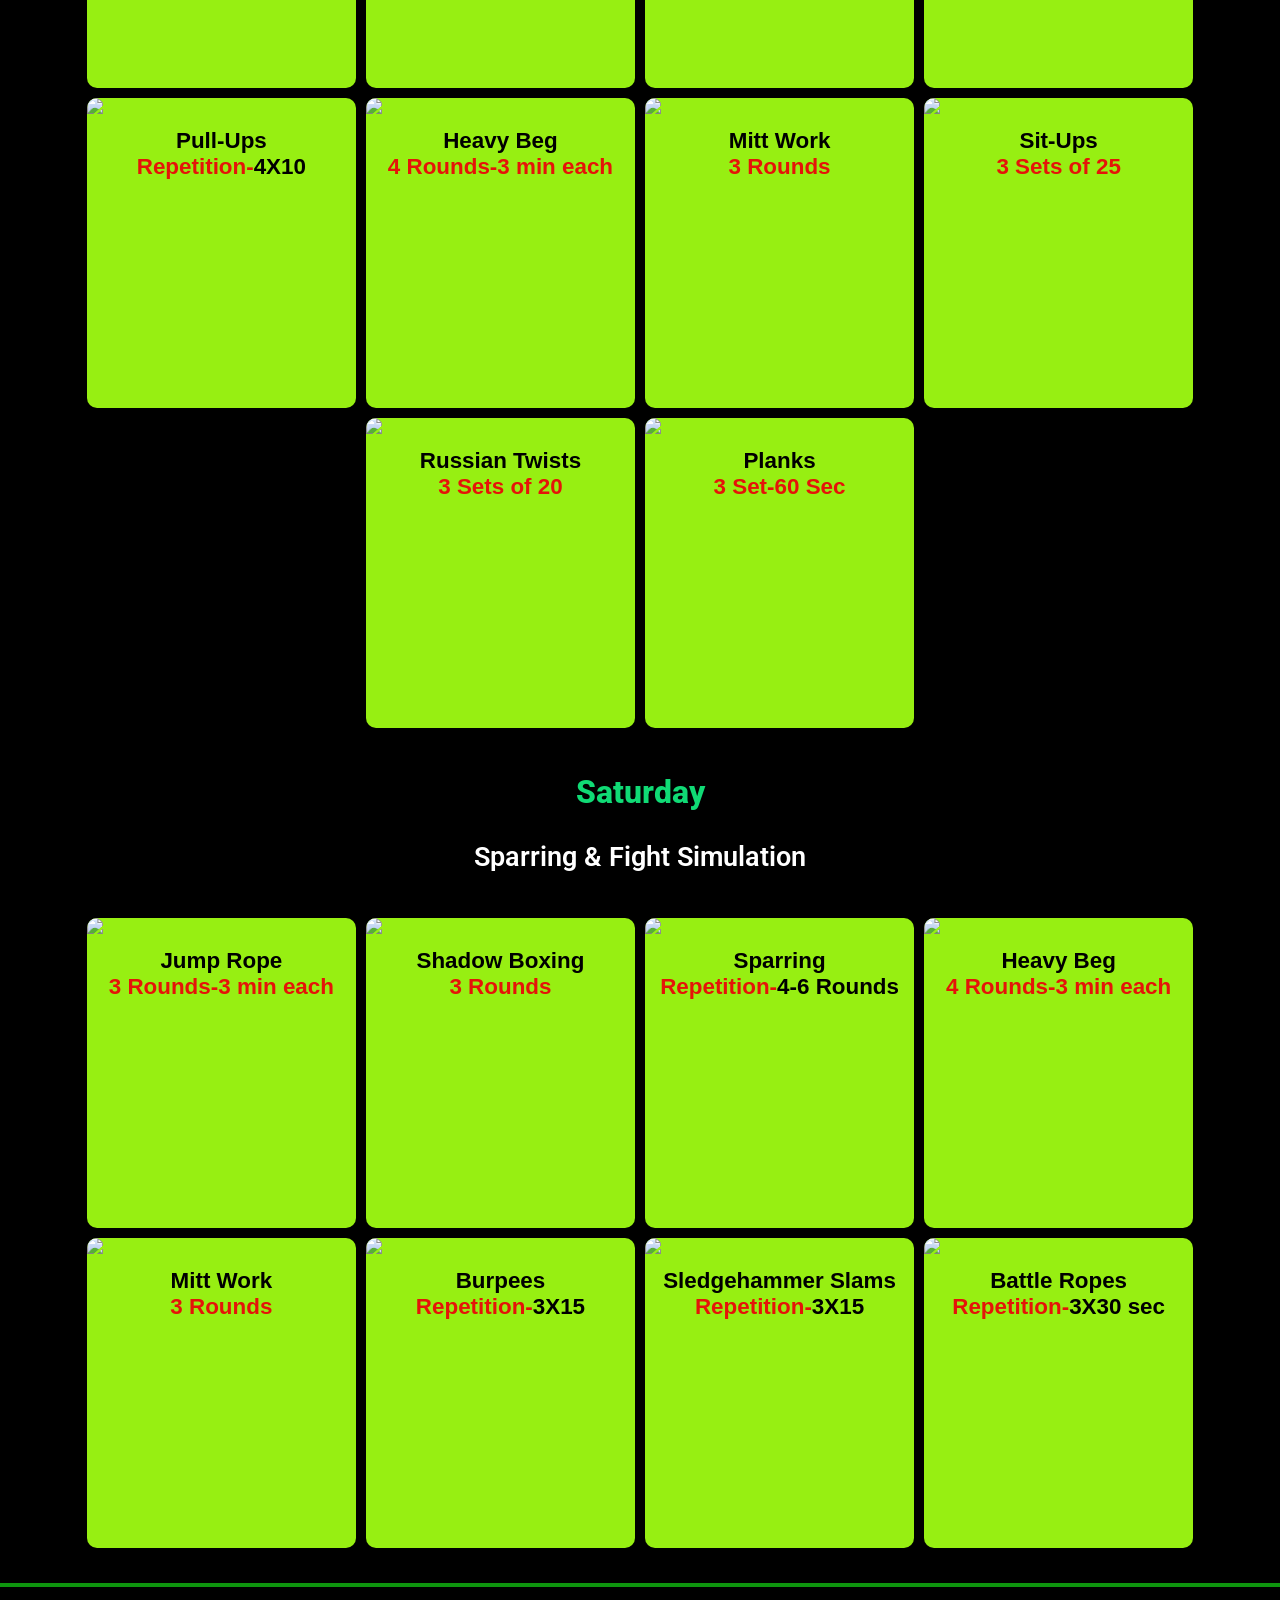
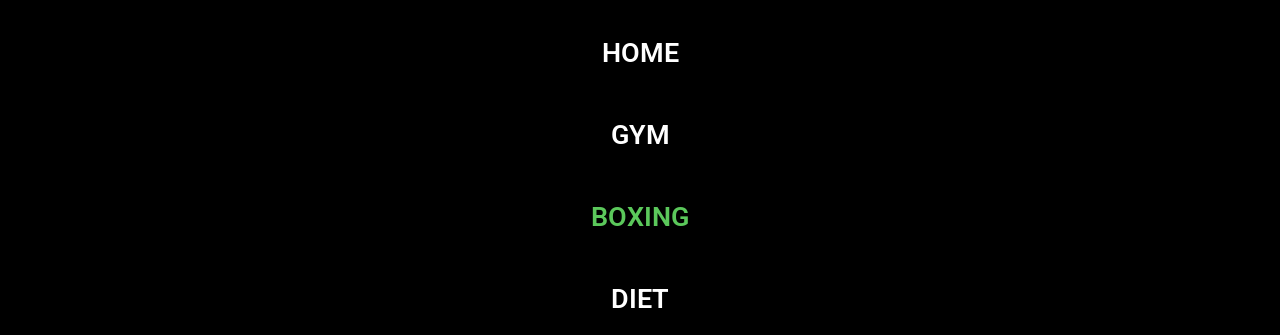
==== commit 6920f8dc: "Last-commited-compleate" ====
--- a/boxing.html
+++ b/boxing.html
@@ -105,6 +105,7 @@
                 <h1 id="spe-tag" class="tag">Thursday</h1>
                 <h2 class="tag-2">Endurance & Defense</h2>
                 <div class="day-four flex">
+                    <div class="day-four-img flex"><a href="https://youtu.be/MoxFkJlVZlA?si=4InjTJsDRRnvm0Ty" target="_blank"><image src="https://media.gettyimages.com/id/515136800/photo/jesse-owens-running-a-sprint.jpg?b=1&s=594x594&w=0&k=20&c=3Ryl7v0fphqLy3THlPjcqMNAzSd5L8obzK-zpMKKjc0="></image><p>Road Work<br><span>5.5 Km</span></p></a></div>
                     <div class="day-four-img flex"><a href="https://youtu.be/RTlr0b6Us6o?si=6KJ2ykiqwkDiigMl" target="_blank"><image src="https://evolve-mma.com/wp-content/uploads/2018/06/AJ-Skipping-Rope.jpg"></image><p>Jump Rope<br><span>3 Rounds-3 min each</span></p></a></div>
 
                     <div class="day-four-img"><a href="https://youtu.be/lYe5PYgIZDg?si=vLMUm-ALjyw956rZ" target="_blank"><image src="https://img.freepik.com/premium-photo/handsome-young-man-boxer-practicing-shadow-boxing-with-dumbbells_597987-1740.jpg"></image><p>Shadow Boxing<br><span>Defense Focus</span></p></a></div>
@@ -163,7 +164,7 @@
 
                      <div class="day-six-img"><a href="https://youtu.be/LuimD6DBoYo?si=mqZWfr8SeRw9V1It" target="_blank"><image src="https://images.squarespace-cdn.com/content/v1/5750d5129f72662d66448028/1493187072455-X4TIB2MADNYSAZ29SUL0/image-asset.jpeg?format=1000w"></image><p>Sledgehammer Slams<br><span>Repetition-</span>3X15</p></a></div>
 
-                     <div class="day-six-img"><a href="https://youtu.be/R7qd3Moor-s?si=Le7ZDA8qlKpapng0" target="_blank"><image src="https://monkat25.com/wp-content/uploads/2021/10/Quote-about-Being-Strong.jpg"></image><p>Battle Ropes<br><span>Repetition-</span>3X30 sec</p></a></div>
+                     <div class="day-six-img"><a href="https://youtu.be/R7qd3Moor-s?si=Le7ZDA8qlKpapng0" target="_blank"><image src="https://cdn.mos.cms.futurecdn.net/wUigNQ4WUys4qiZCX9KMo7.jpg"></image><p>Battle Ropes<br><span>Repetition-</span>3X30 sec</p></a></div>
                 </div>
             </div>
         </section>
--- a/style-second.css
+++ b/style-second.css
@@ -28,7 +28,7 @@
 }
 h1
 {
-    font-size: 1.8rem;
+    font-size: 2rem;
     font-weight: 500;
     font-family: "Roboto", sans-serif;
 }
@@ -134,6 +134,10 @@
     font-weight: 800;
     color: rgb(16, 218, 117);
 }
+#spe-tag
+{
+    text-align: center;
+}
 .tag-2
 {
     padding-top: 30px;
@@ -156,8 +160,7 @@
 .day-first-img
 {
     flex-direction: column;
-    border-radius: 6px;
-    padding-top: 20px;
+    border-radius: 10px;
     height: 300px;
     width: 23%;
     margin: 5px;
@@ -192,8 +195,7 @@
 .day-second-img
 {
     flex-direction: column;
-    border-radius: 6px;
-    padding-top: 20px;
+    border-radius: 10px;
     height: 300px;
     width: 23%;
     margin: 5px;
@@ -228,8 +230,7 @@
 .day-third-img
 {
     flex-direction: column;
-    border-radius: 6px;
-    padding-top: 20px;
+    border-radius: 10px;
     height: 300px;
     width: 23%;
     margin: 5px;
@@ -264,8 +265,7 @@
 .day-four-img
 {
     flex-direction: column;
-    border-radius: 6px;
-    padding-top: 20px;
+    border-radius: 10px;
     height: 310px;
     width: 23%;
     margin: 5px;
@@ -300,8 +300,7 @@
 .day-five-img
 {
     flex-direction: column;
-    border-radius: 6px;
-    padding-top: 20px;
+    border-radius: 10px;
     height: 310px;
     width: 23%;
     margin: 5px;
@@ -336,8 +335,7 @@
 .day-six-img
 {
     flex-direction: column;
-    border-radius: 6px;
-    padding-top: 20px;
+    border-radius: 10px;
     height: 310px;
     width: 23%;
     margin: 5px;
--- a/mediaqueary-second.css
+++ b/mediaqueary-second.css
@@ -109,7 +109,7 @@
     }
     .tag-2
     {
-        font-size: 1.5rem;
+        font-size: 1.4rem;
     }
     .lines h1 
    {
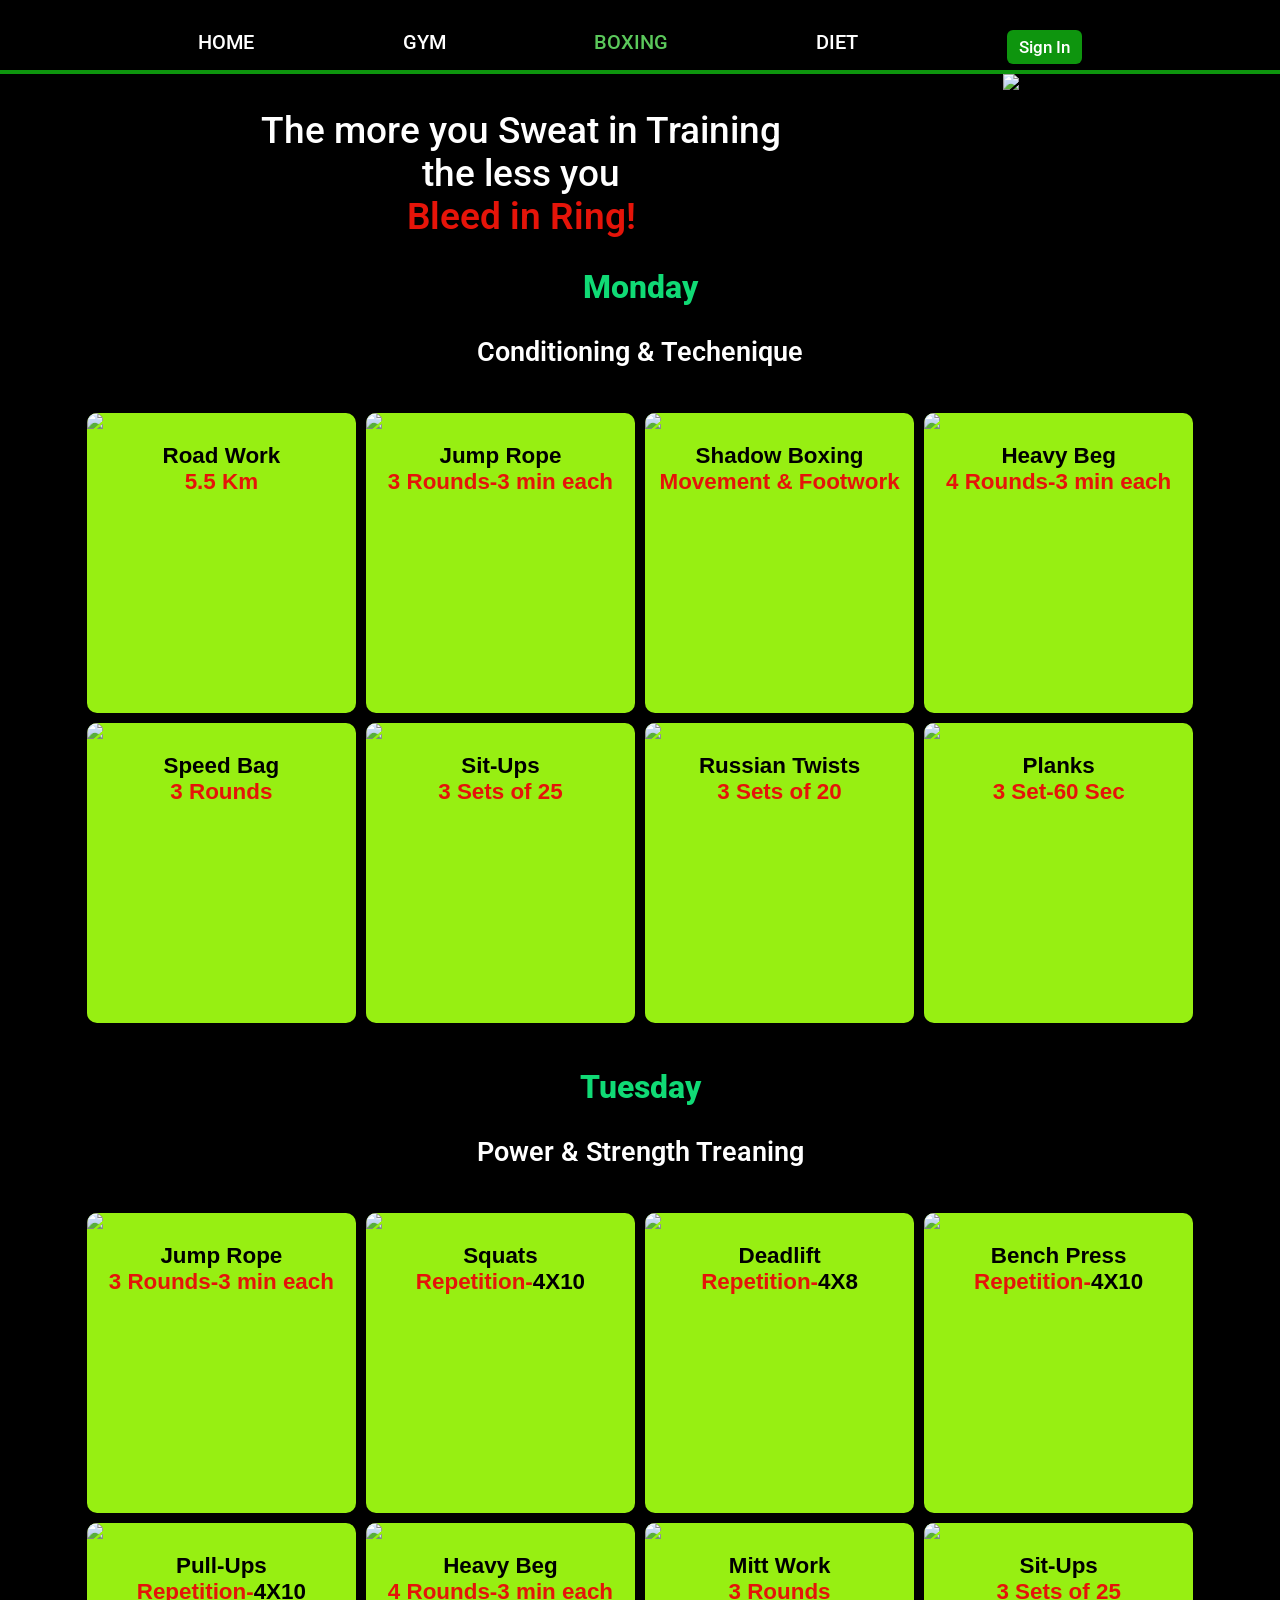
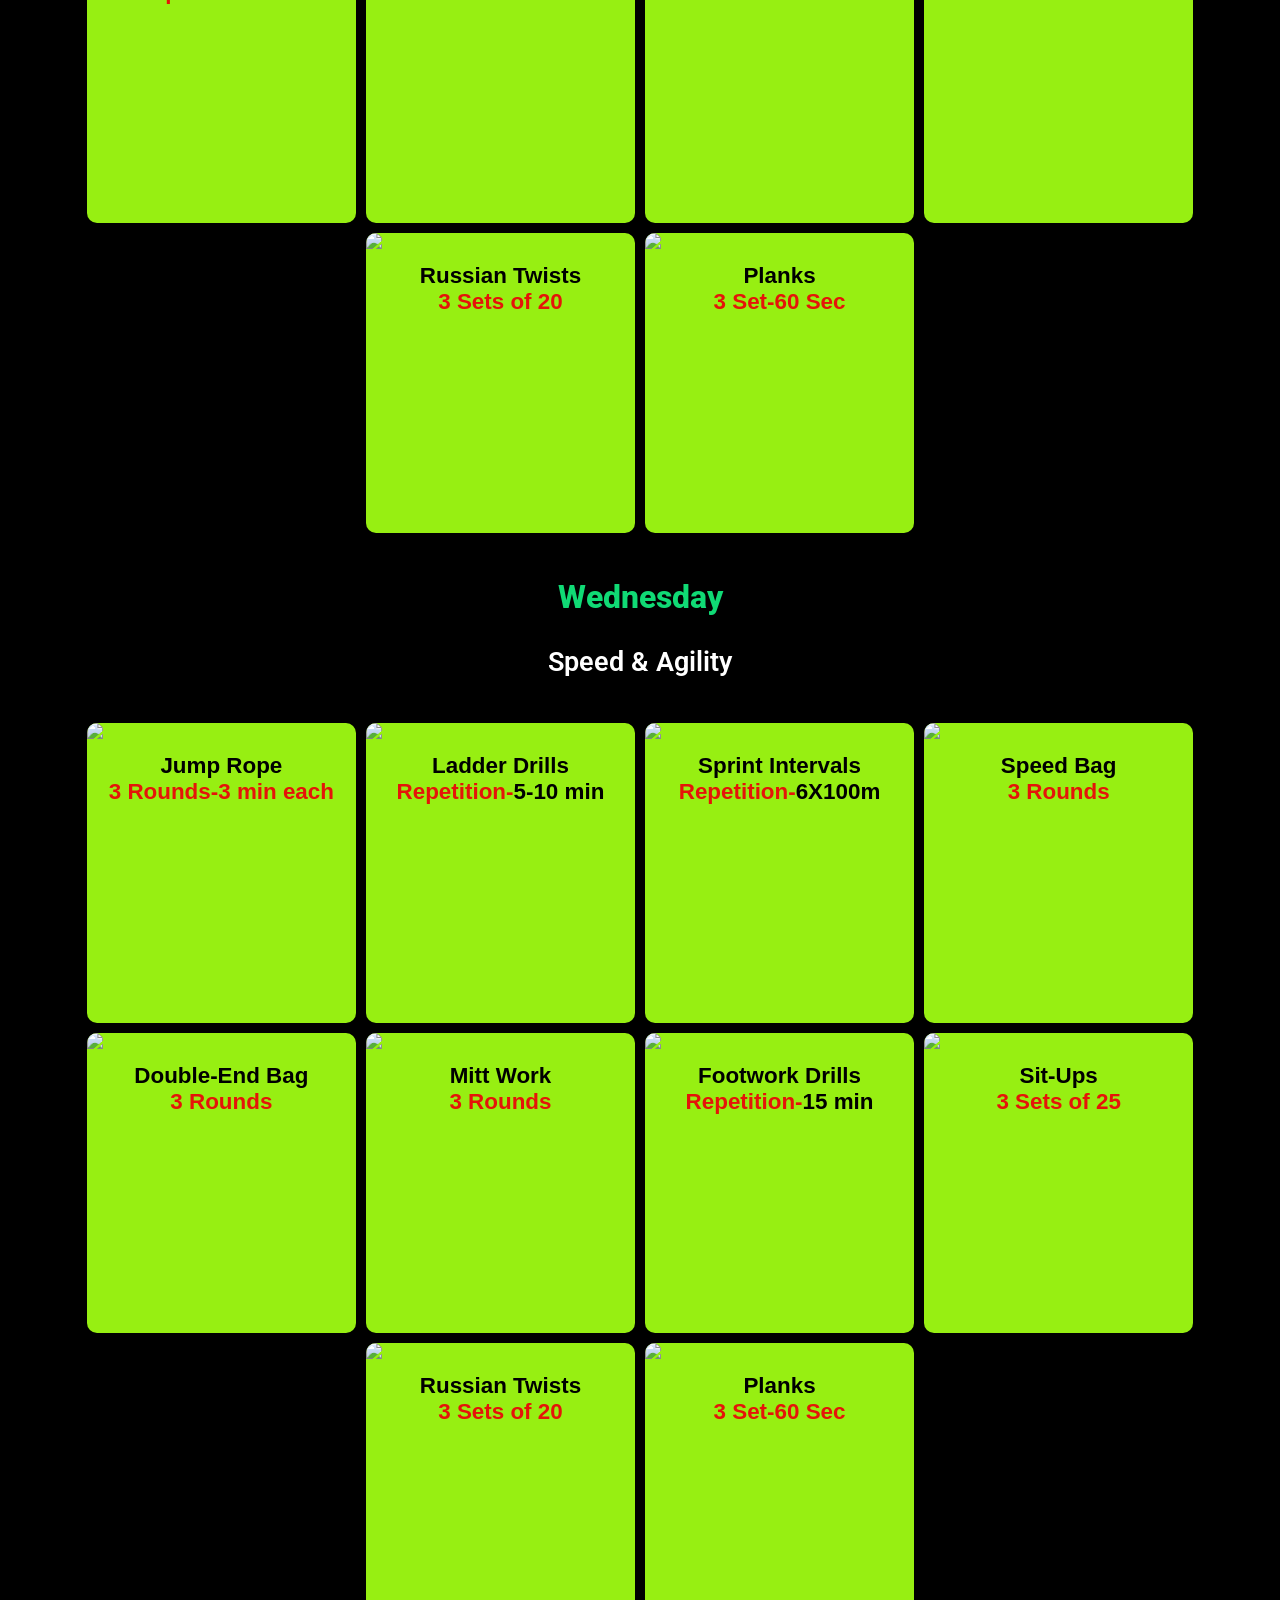
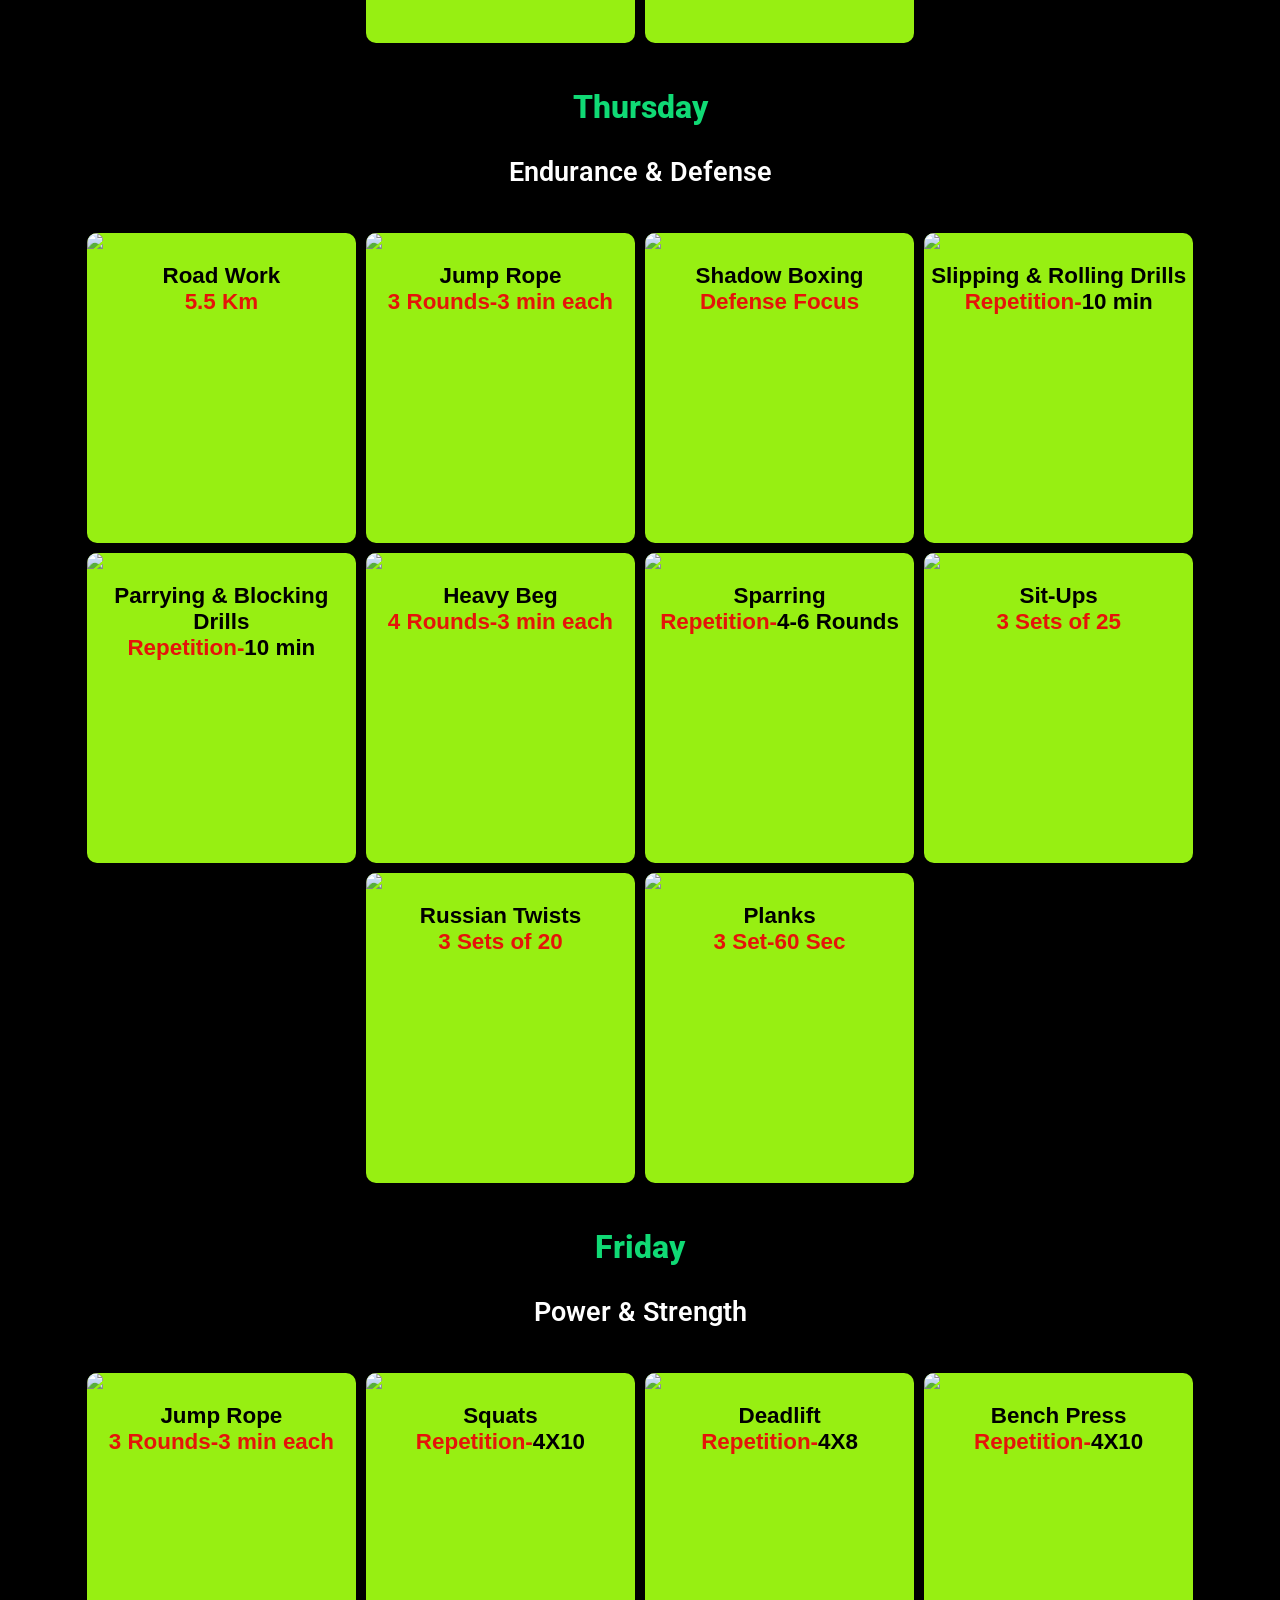
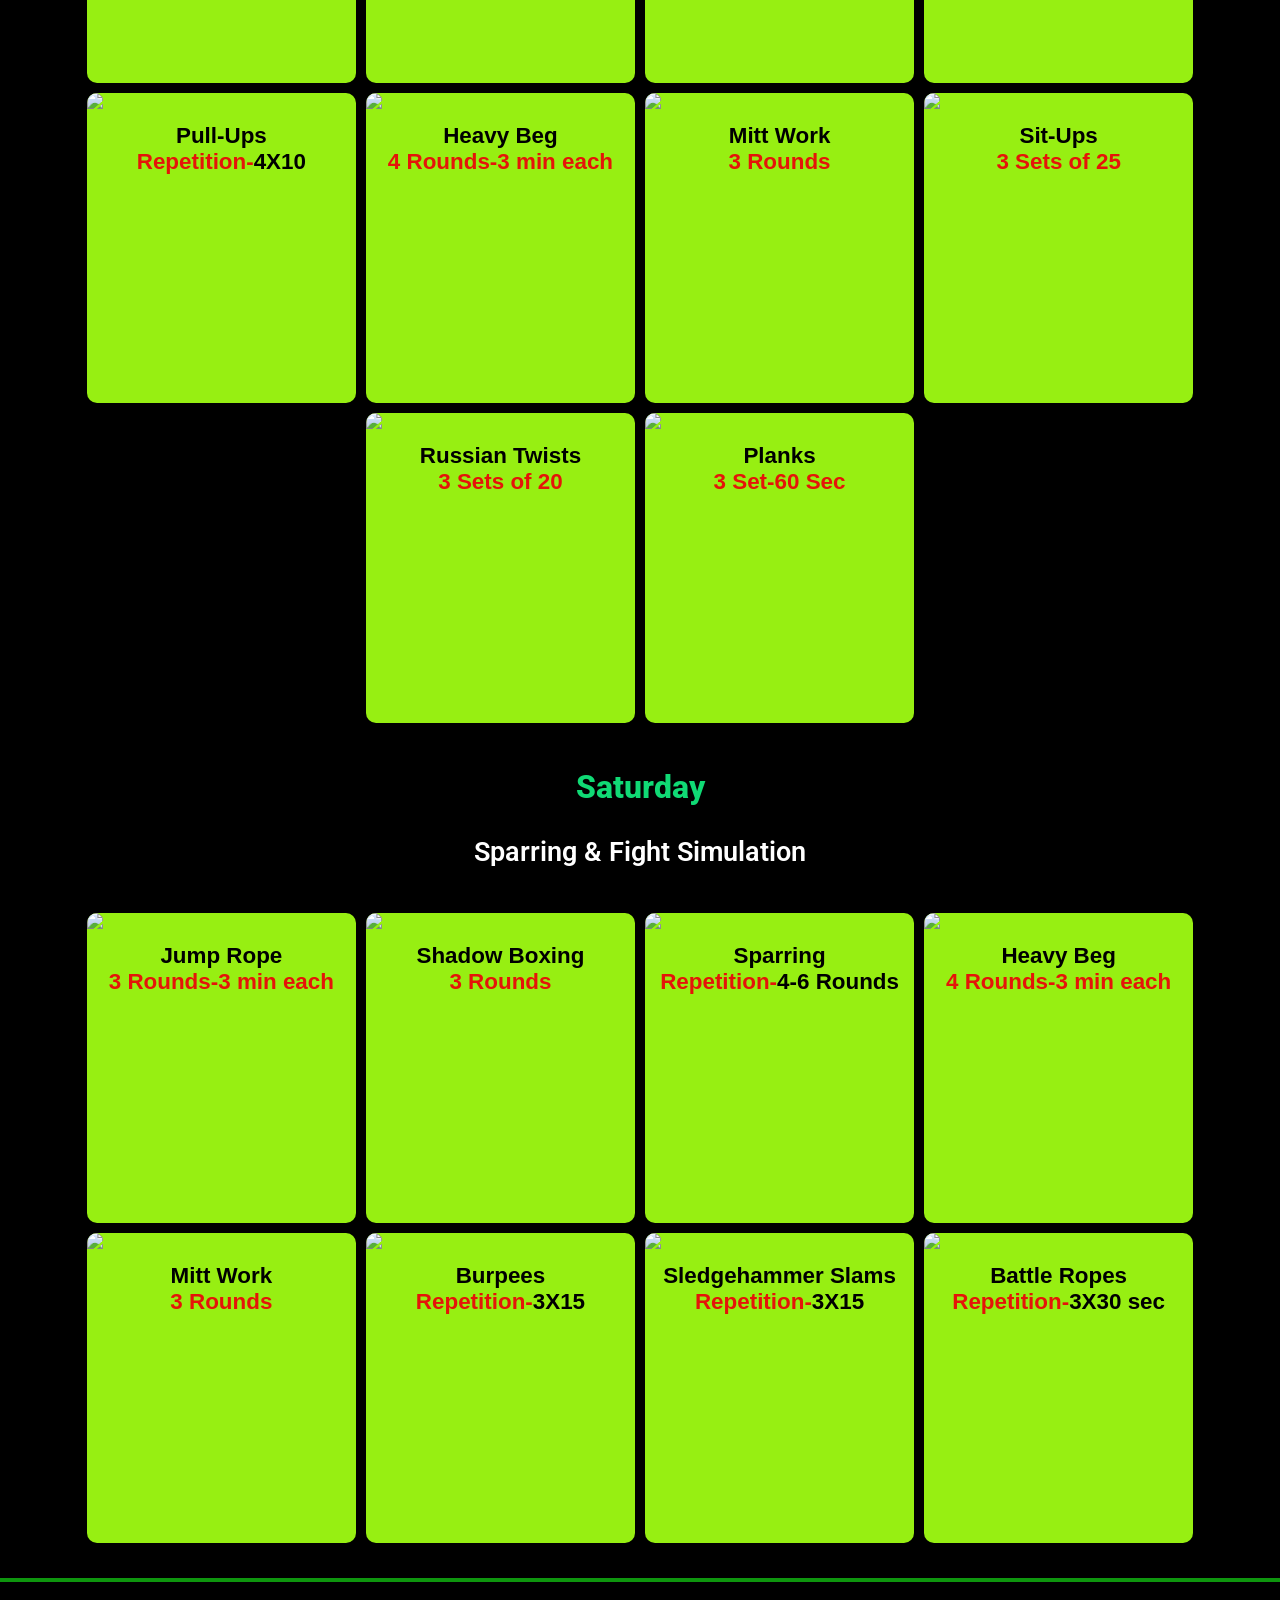
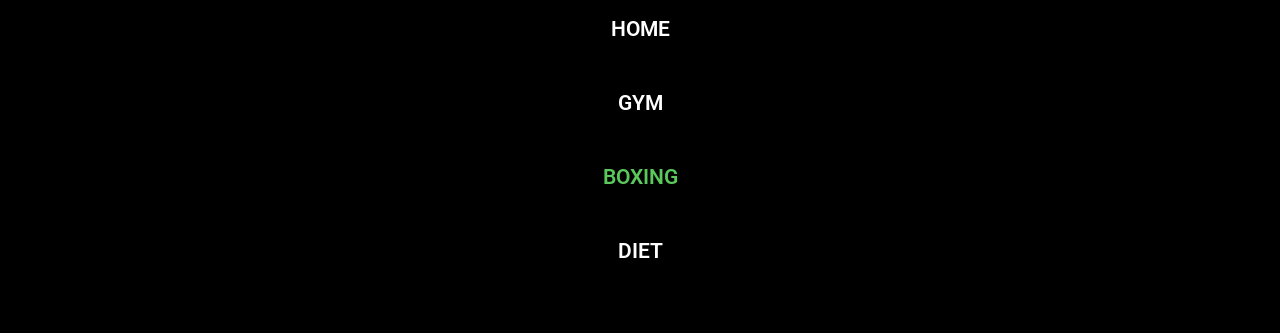
==== commit f7291a14: "changes-last-again" ====
--- a/boxing.html
+++ b/boxing.html
@@ -63,7 +63,7 @@
 
                      <div class="day-second-img"><a href="https://youtu.be/NH4bYCenMxQ?si=0REiblwLuypuopyR" target="_blank"><image src="https://cdn.mos.cms.futurecdn.net/9JntX4VCShUgzMuNBzLvBj-1200-80.jpg"></image><p>Squats<br><span>Repetition-</span>4X10</p></a></div>
 
-                     <div class="day-second-img"><a href="https://youtu.be/aGQK5iiAXK8?si=HEJXizrafGAL_j7j" target="_blank"><image src="https://tse3.mm.bing.net/th/id/OIP.VqBkOYdg0j1mJMJkc9cJmAAAAA?rs=1&pid=ImgDetMain&o=7&rm=3"></image><p>Deadlift<br><span>Repetition-</span>4X8</p></a></div>
+                     <div class="day-second-img"><a href="https://youtu.be/aGQK5iiAXK8?si=HEJXizrafGAL_j7j" target="_blank"><image src="https://tse3.mm.bing.net/th/id/OIP.GDgcKU7wy18J2_eu8O8tmAHaFj?r=0&cb=thfvnextfalcon2&w=1200&h=900&rs=1&pid=ImgDetMain&o=7&rm=3"></image><p>Deadlift<br><span>Repetition-</span>4X8</p></a></div>
 
                      <div class="day-second-img"><a href="https://youtu.be/mpT7PAFeA68?si=t_s6dZ8ZXLLjP6p1" target="_blank"><image src="https://fitnessvolt.com/wp-content/uploads/2020/12/paused-bench-press.jpg"></image><p>Bench Press<br><span>Repetition-</span>4X10</p></a></div>
 
@@ -131,7 +131,7 @@
 
                      <div class="day-five-img"><a href="https://youtu.be/NH4bYCenMxQ?si=0REiblwLuypuopyR" target="_blank"><image src="https://cdn.mos.cms.futurecdn.net/9JntX4VCShUgzMuNBzLvBj-1200-80.jpg"></image><p>Squats<br><span>Repetition-</span>4X10</p></a></div>
 
-                     <div class="day-five-img"><a href="https://youtu.be/aGQK5iiAXK8?si=HEJXizrafGAL_j7j" target="_blank"><image src="https://tse3.mm.bing.net/th/id/OIP.VqBkOYdg0j1mJMJkc9cJmAAAAA?rs=1&pid=ImgDetMain&o=7&rm=3"></image><p>Deadlift<br><span>Repetition-</span>4X8</p></a></div>
+                     <div class="day-five-img"><a href="https://youtu.be/aGQK5iiAXK8?si=HEJXizrafGAL_j7j" target="_blank"><image src="https://tse3.mm.bing.net/th/id/OIP.GDgcKU7wy18J2_eu8O8tmAHaFj?r=0&cb=thfvnextfalcon2&w=1200&h=900&rs=1&pid=ImgDetMain&o=7&rm=3"></image><p>Deadlift<br><span>Repetition-</span>4X8</p></a></div>
 
                      <div class="day-five-img"><a href="https://youtu.be/mpT7PAFeA68?si=t_s6dZ8ZXLLjP6p1" target="_blank"><image src="https://fitnessvolt.com/wp-content/uploads/2020/12/paused-bench-press.jpg"></image><p>Bench Press<br><span>Repetition-</span>4X10</p></a></div>
 
--- a/style-second.css
+++ b/style-second.css
@@ -32,10 +32,12 @@
     font-weight: 500;
     font-family: "Roboto", sans-serif;
 }
+
+/*Nav-start*/
 nav 
 {
     background-color: black;
-    height: 70px;
+    height: 65px;
 }
 .nav-link
 {
@@ -65,19 +67,12 @@
 .nav-butt
 {
     display: inline-block;
-    height: 35px;
-    width: 8%;
-    justify-content: center;
-    border: 2px solid white;
-    align-content: center;
-    align-items: center;
-    text-align: center;
     background-color: rgb(14, 149, 14);
-    border-radius: 4px;
     font-family: "Roboto", sans-serif;
     font-size: 17px;
-    cursor: pointer;
-    transition: 0.2 ease-in-out;
+    border-radius: 6px;
+    font-weight: 700;
+    padding: 7px 12px;
 }
 .nav-butt .nav-hover
 {
@@ -87,6 +82,8 @@
 {
     background-color: rgb(19, 247, 19);
 }
+
+/*Body-start*/
 body
 {
     background-color: black;
@@ -148,6 +145,8 @@
     font-weight: 600;
     font-family: "Roboto", sans-serif;
 }
+
+/*Card-section start*/
 .day-first
 {
     padding-top: 20px;
@@ -363,6 +362,8 @@
     min-width: 100%;
     border: 2px solid rgb(14, 149, 14);
 }
+
+/*Footer-start*/
 footer
 {
     height: 20vh;
@@ -371,11 +372,13 @@
 .last-footer
 {
     flex-direction: column;
-    padding-top: 20px;
+    padding-top: 5px;
+    padding-bottom: 50px;
 }
 .last
 {
     text-decoration: none;
+     font-size: 1.3rem;
 
 }
 .last:hover 
--- a/mediaqueary-second.css
+++ b/mediaqueary-second.css
@@ -1,13 +1,40 @@
 @media screen and (max-width: 767px)
 {
-     .nav-butt
+     header 
     {
-        height: 35px;
-        width: 15%;
+        position: sticky;
+        top: 0;
+        background-color: black;
+        padding-block: 1px;
+        z-index: 2;
+        box-shadow:  0 1px 8px #888;
+        
+    }
+    main hr 
+    {
+        max-width: none;
+         border: none;
+    }
+    nav
+   {
+    height: 55px;
+   }
+    .nav-link
+    {
+      padding-top: 20px;
+    }
+     .nav-hover
+    {
+        font-size: 14px;
+    }
+    .nav-butt
+    {
+        padding: 2px 8px;
+        border-radius: 4px;
     }
     #spe-butt
     {
-        font-size: 14px;
+        font-size: 12px;
     }
     .banner-img-main
     {
@@ -64,6 +91,8 @@
    .last
    {
      font-size: 1rem;
+     padding-top: 10px;
+     padding-bottom: 30px;
    }
 }
 @media screen and (max-width:479px)
@@ -74,20 +103,10 @@
         justify-content: center;
         align-items: center;
     }
-    .nav-hover
+     header 
     {
-        font-size: 16px;
-    }
-    .nav-butt
-    {
-        font-size: 8px;
-        width: 15%;
-        height: 25px;
-        border: 0.8px solid #ffffff;
-    }
-    #spe-butt
-    {
-        font-size: 12px;
+        position: sticky;
+        top: 0;
     }
     .main-start
     {
@@ -119,37 +138,37 @@
     {
         padding-top: 0;
         width: 47%;
-        height: 210px;
+        height: 208px;
     }
     .day-second-img
     {
         padding-top: 0;
         width: 47%;
-        height: 210px;
+        height: 208px;
     }
     .day-third-img
     {
         padding-top: 0;
         width: 47%;
-        height: 210px;
+        height: 208px;
     }
     .day-four-img
     {
         padding-top: 0;
         width: 47%;
-        height: 210px;
+        height: 208px;
     }
     .day-five-img
     {
         padding-top: 0;
         width: 47%;
-        height: 210px;
+        height: 208px;
     }
     .day-six-img
     {
         padding-top: 0;
         width: 47%;
-        height: 210px;
+        height: 208px;
     }
     footer 
    {
